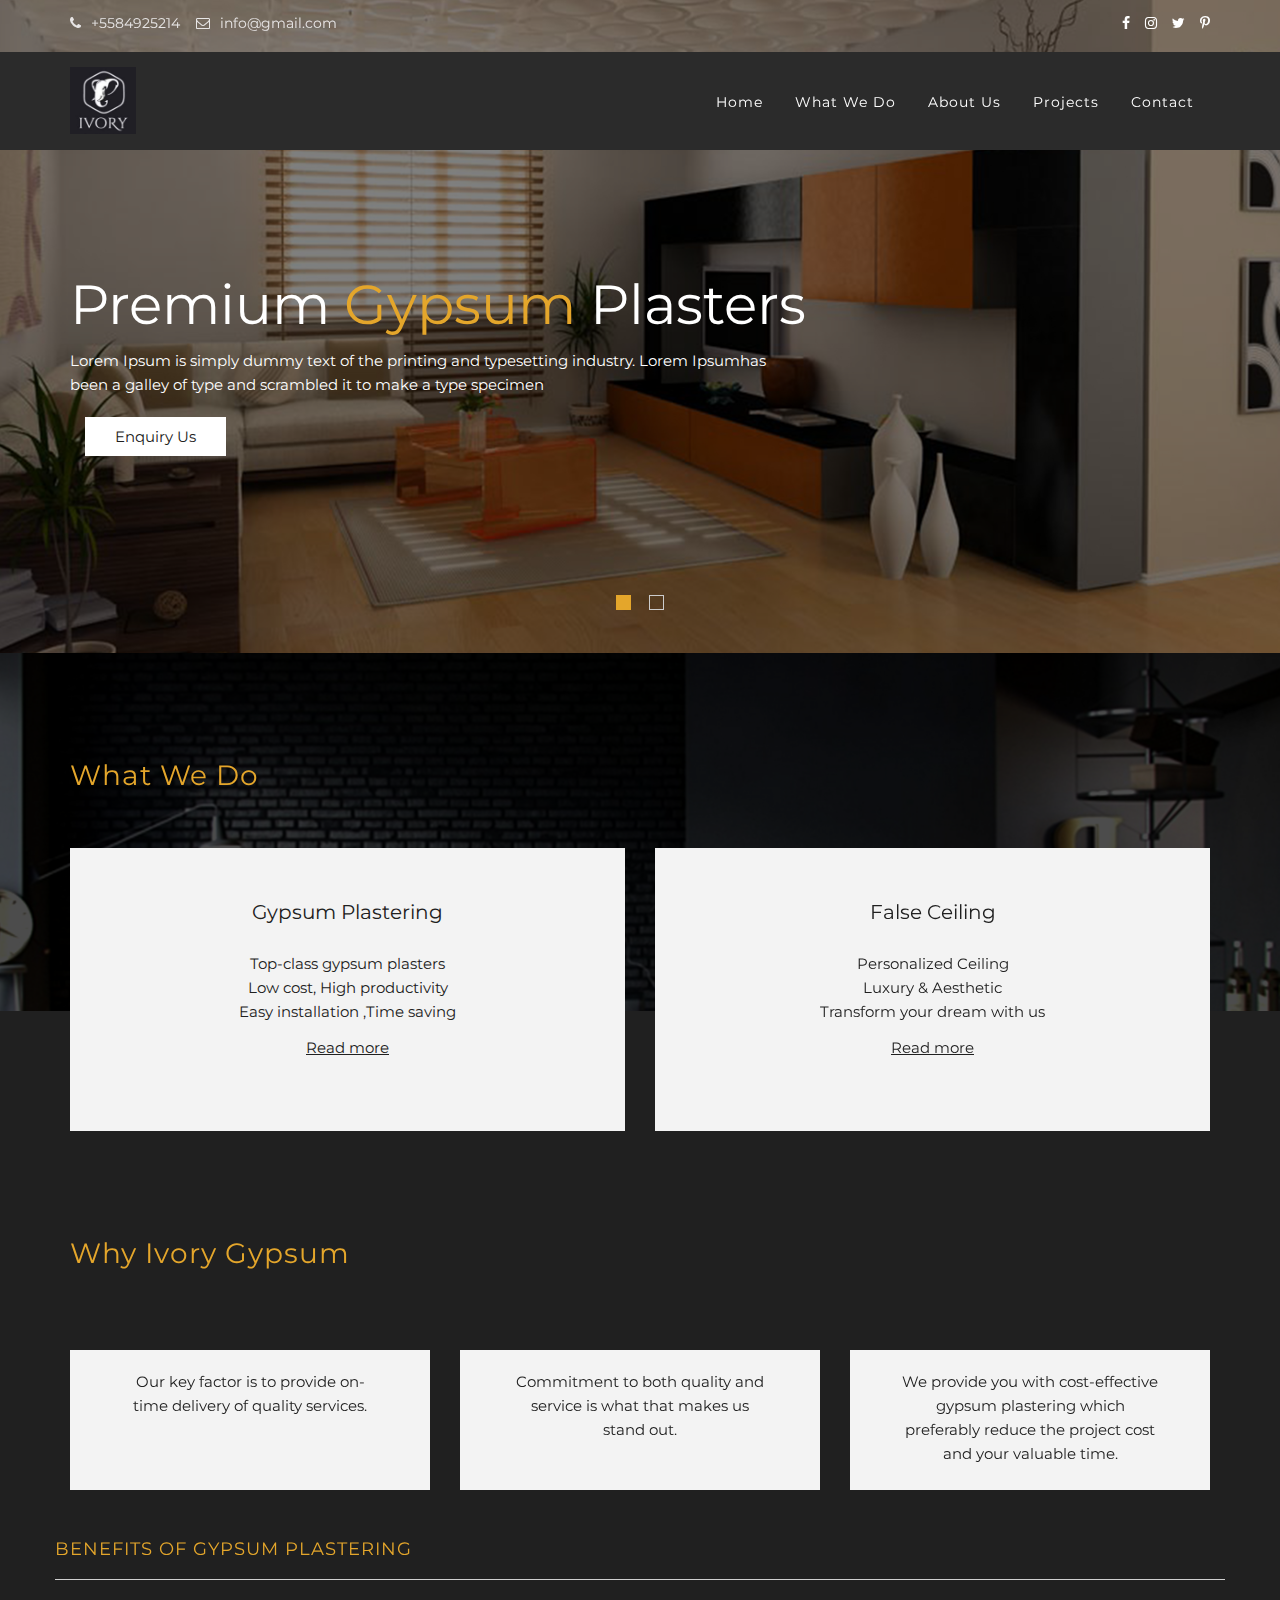
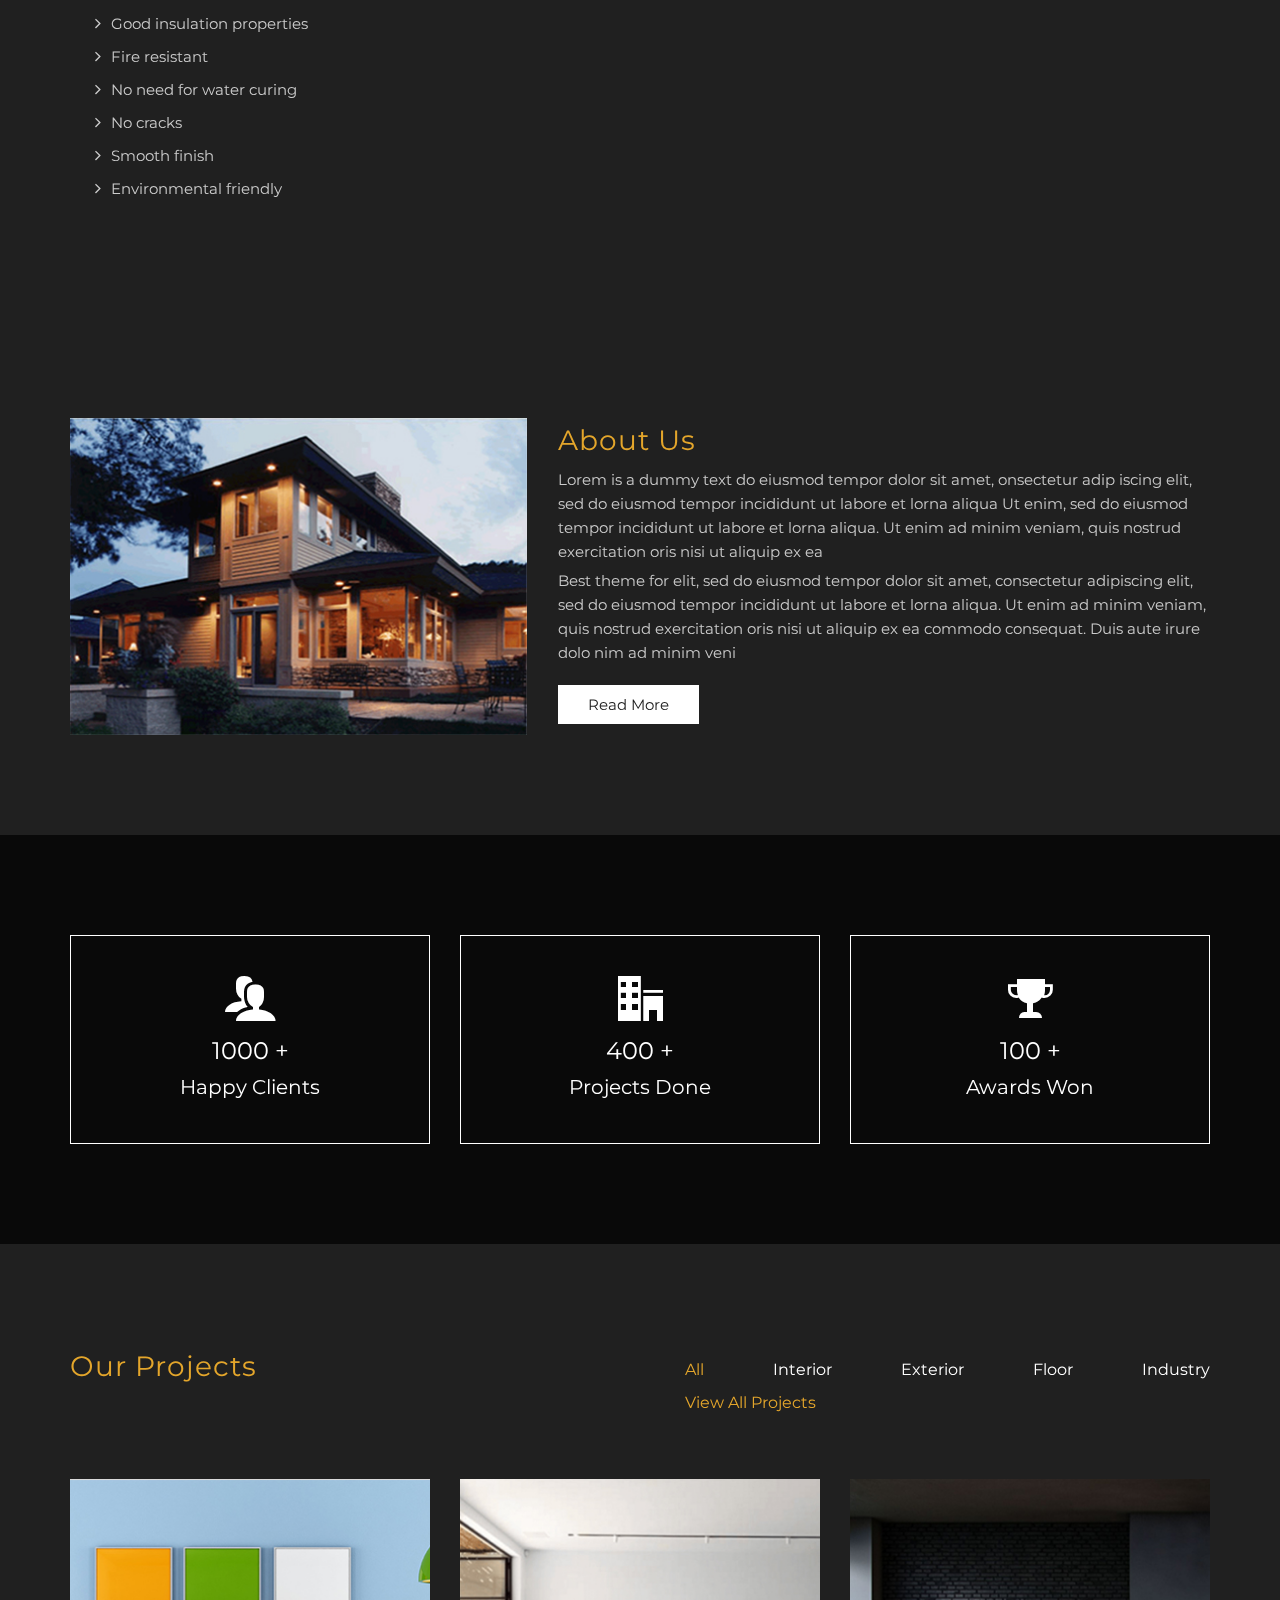
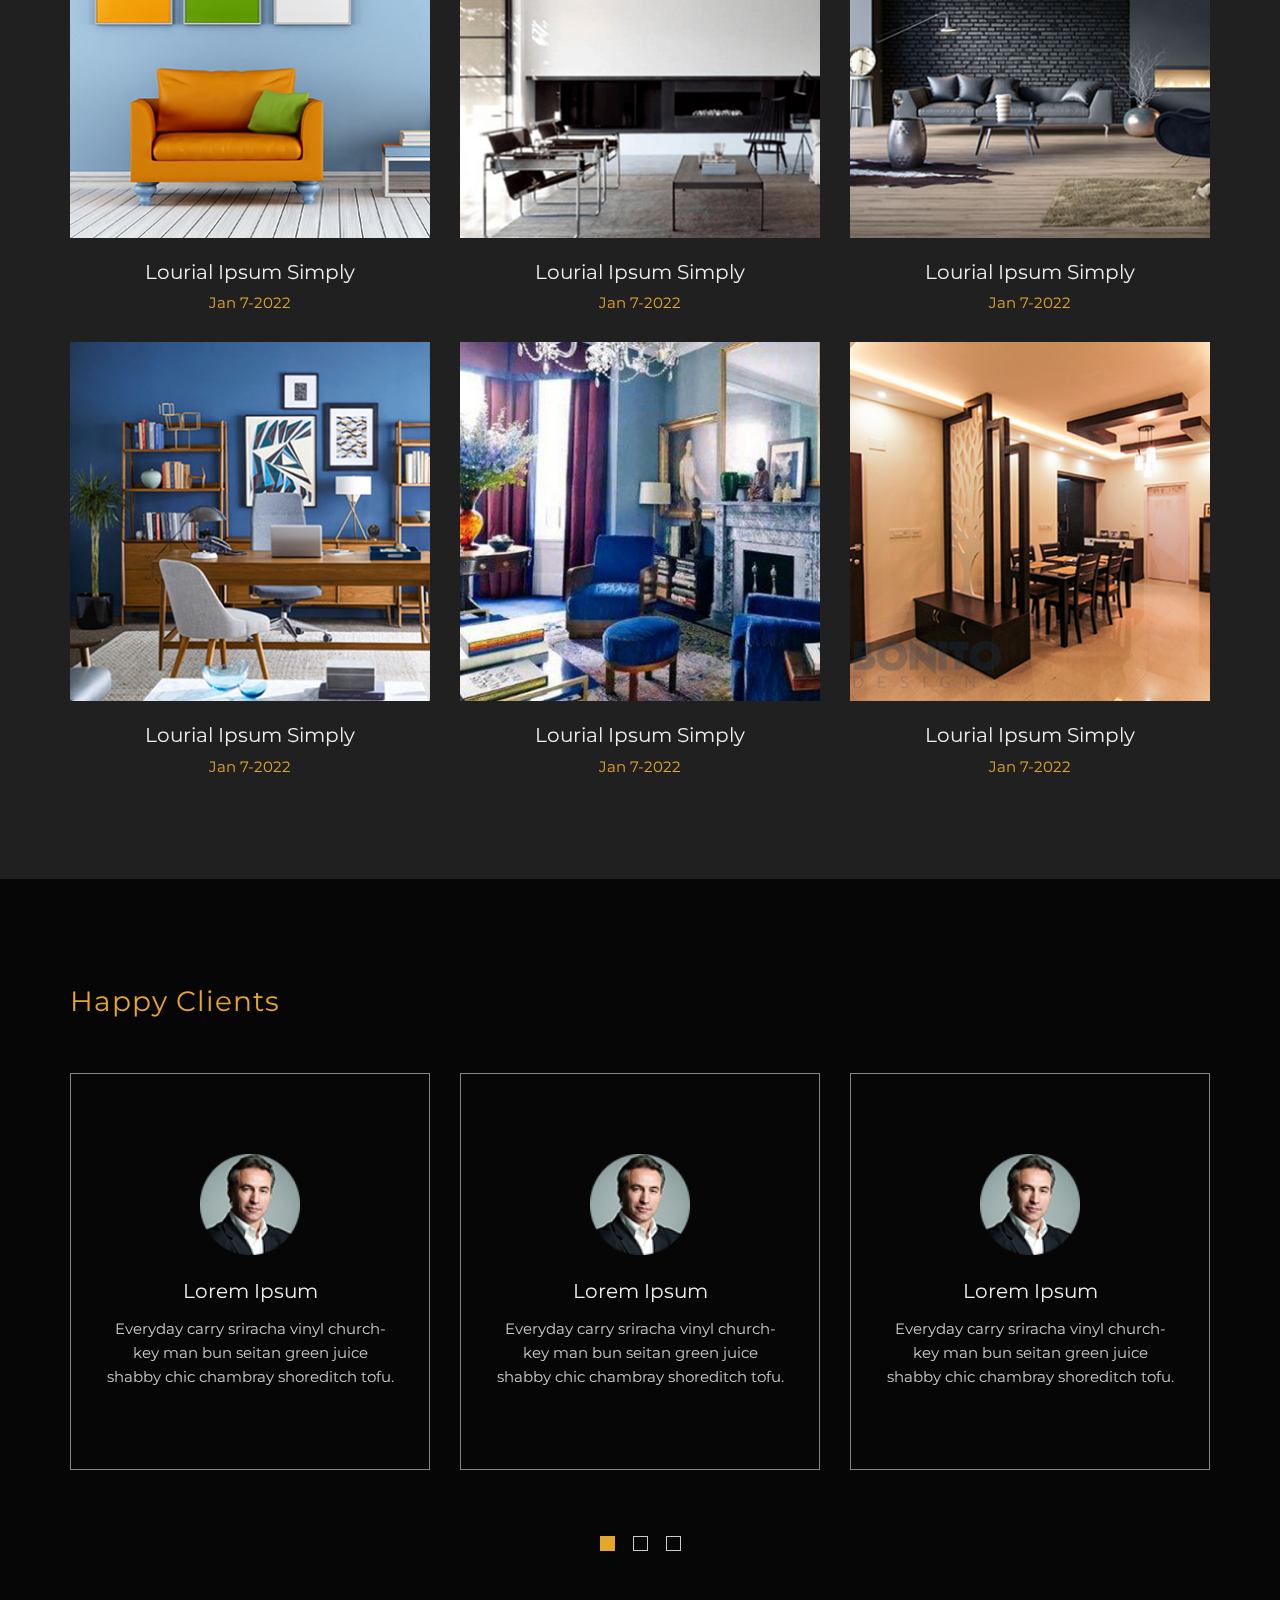
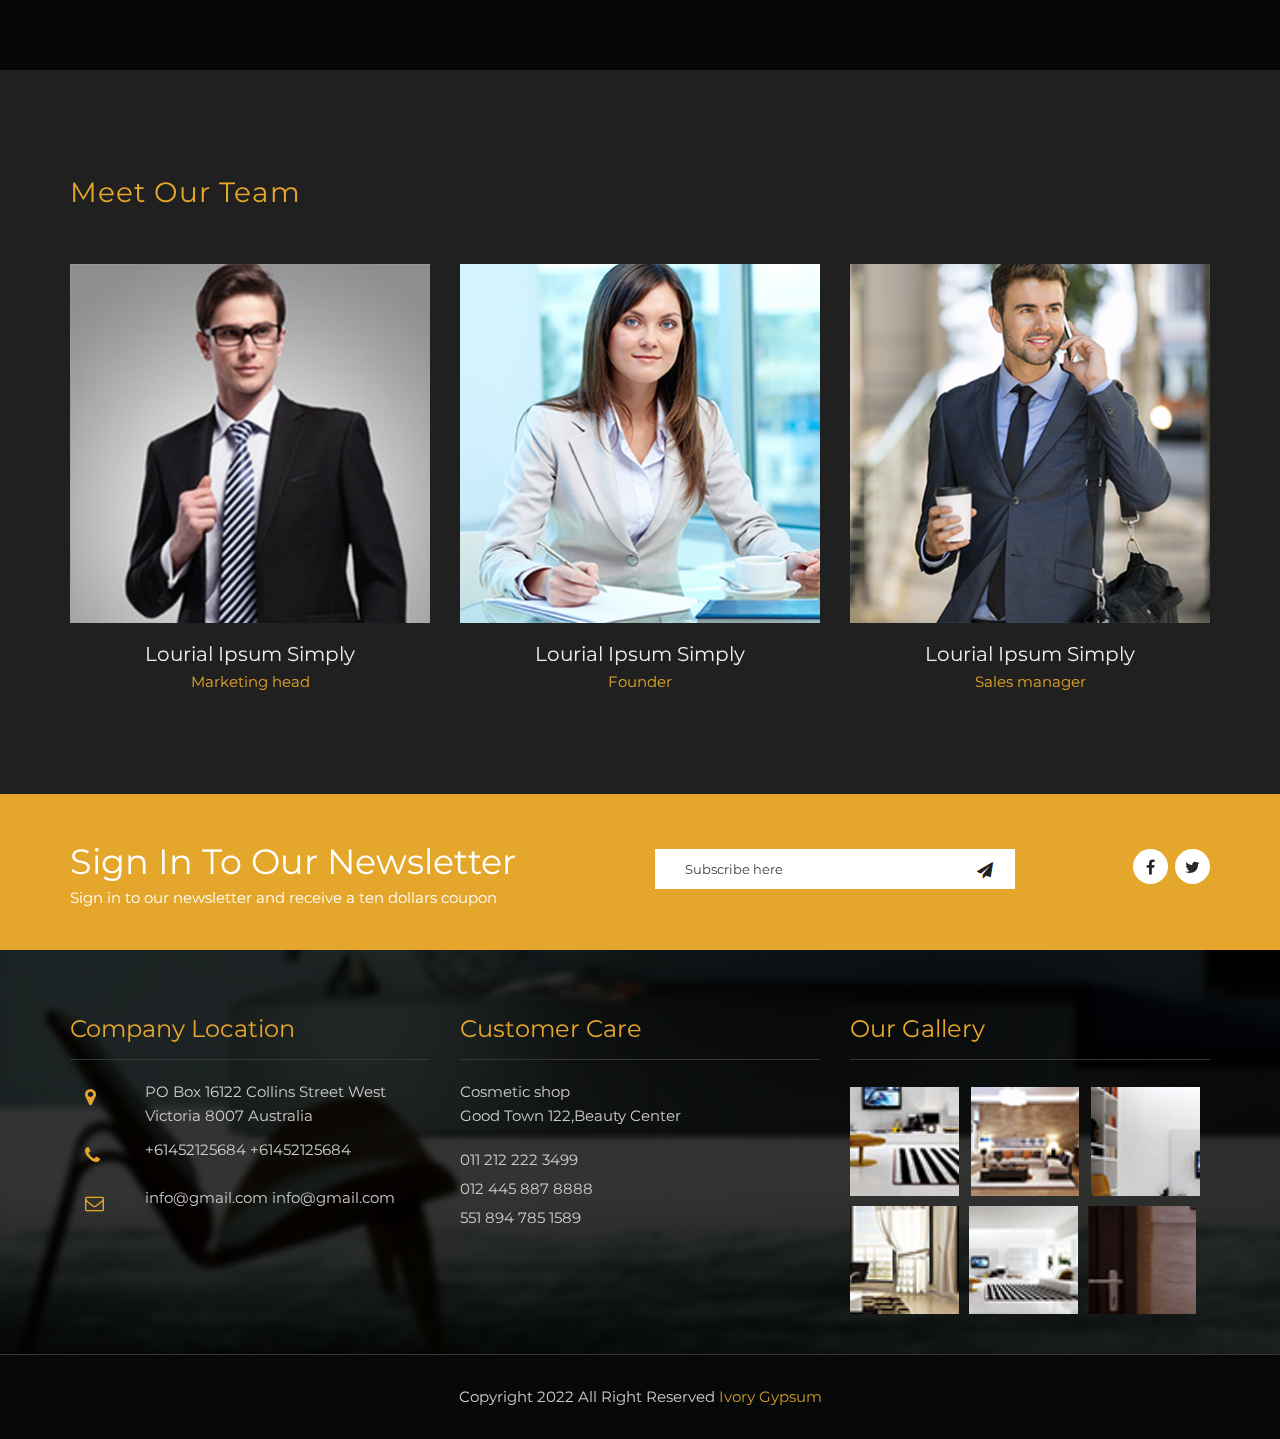
==== index.html @ 6884fa3e "update the website" ====
<!DOCTYPE html>
<html lang="en">
    <!--
        **********************************************************************************************************
        Copyright (c) 2022 Priyanshu Gandhi
        ********************************************************************************************************** 
        -->
    <head>
        <meta charset="utf-8">
        <meta http-equiv="X-UA-Compatible" content="IE=edge">
        <!--[if IE]>
        <meta http-equiv='X-UA-Compatible' content='IE=edge,chrome=1'>
        <![endif]-->
        <meta name="keywords" content="Top quality Gypsum plasters provider Coimbatore" />
        <meta name="description" content="Gypsum plastering company providing best plastering services at affordable cost | Get details of our gypsum plastering services | Application service available | Easy & fast installation | Best gypsum plaster contractor in Tamilnadu | Trusted works." />
        <meta name="viewport" content="width=device-width, initial-scale=0.67, maximum-scale=0.67">
       
        <title>Best Gypsum Plastering Company| Ivory Gypsum| Coimbatore | TamilNadu</title>
        <link rel="stylesheet" href="https://cdnjs.cloudflare.com/ajax/libs/font-awesome/4.7.0/css/font-awesome.css" integrity="sha512-5A8nwdMOWrSz20fDsjczgUidUBR8liPYU+WymTZP1lmY9G6Oc7HlZv156XqnsgNUzTyMefFTcsFH/tnJE/+xBg==" crossorigin="anonymous" referrerpolicy="no-referrer" />
        <link rel="shortcut icon" href="assets/img/favicon.ico" type="image/x-icon">
        <link rel="icon" href="assets/img/favicon.ico" type="image/x-icon">
        <!-- Master Css -->
        <link href="main.css" rel="stylesheet">
      
    </head>
    <body>
        <div class="dark-version">
            
            <div id="loading">
                <div id="loading-center">
                    <div id="loading-center-absolute">
                        <div id="object"></div>
                        <h3 class="pad-top15 heading-color">Loading</h3>
                    </div>
                </div>
            </div>
            <!--//==preloader End==//-->
            <header id="main-header">
                <div class="top-header pad-top10 pad-bottom10">
                    <div class="container">
                        <div class="row">
                            <div class="col-md-6 col-sm-6 col-xs-12 text-left ">
                                <ul class="top-bar-icon">
                                    <li><a href=""><i class="fa fa-phone" aria-hidden="true"></i>+5584925214</a></li>
                                    <li><a href=""><i class="fa fa-envelope-o" aria-hidden="true"></i>info@gmail.com</a></li>
                                </ul>
                            </div>
                            <div class="col-md-6 col-sm-6 col-xs-12 text-right">
                                <ul class="top-right-icon">
                                    <li><a href=""><i class="fa fa-facebook" aria-hidden="true"></i></a></li>
                                    <li><a href=""><i class="fa fa-instagram" aria-hidden="true"></i></a></li>
                                    <li><a href=""><i class="fa fa-twitter" aria-hidden="true"></i></a></li>
                                    <li><a href=""><i class="fa fa-pinterest-p" aria-hidden="true"></i></a></li>
                                </ul>
                            </div>
                        </div>
                    </div>
                </div>
                <!--//==top header end==//-->
                <!--//==mega menu start==//-->
                <div id="main-menu" class="wa-main-menu">
                    <!-- Menu -->
                    <div class="wathemes-menu relative">
                        <!-- navbar -->
                        <div class="navbar navbar-default navbar-bg-dark" role="navigation">
                            <div class="container">
                                <div class="row">
                                    <div class="col-md-12">
                                        <div class="navbar-header pad-top15 pad-bottom15">
                                            <!-- Button For Responsive toggle -->
                                            <button type="button" class="navbar-toggle" data-toggle="collapse" data-target=".navbar-collapse">
                                            <span class="sr-only">Toggle navigation</span> 
                                            <span class="icon-bar"></span> 
                                            <span class="icon-bar"></span> 
                                            <span class="icon-bar"></span>
                                            </button> 
                                            <!-- Logo -->
                                            <a class="navbar-brand" href="index.html">
                                            <img class="site_logo dark-logo" style="height:67px" alt="Site Logo"  src="assets/img/dark-logo.png" />
                                            <img class="site_logo light-logo" alt="" style="height:67px" src="assets/img/light-logo.png" />
                                            </a>
                                        </div>
                                        <!-- Navbar Collapse -->
                                        <div class="navbar-collapse collapse">
                                            <!-- nav -->
                                            <ul class="nav navbar-nav">
                                                <li>
                                                    <a href="index.html">Home</a>
                                                    
                                                </li>
                                                <li><a href="#whatwedo">What we do</a></li>
                                                <li><a href="#about-page">About Us</a></li>
                                                <li>
                                                    <a href="project-grid.html">Projects</a>
                                                </li>
                                                <!-- <li>
                                                    <a href="#">Projects</a>
                                                    <ul class="dropdown-menu">
                                                        <li><a href="project-grid.html">Project grid</a></li>
                                                        <li><a href="project-detail-full-with.html">Project Detail Full With</a></li>
                                                        <li><a href="project-detail-with-sidebar.html">Project Detail With Sidebar</a></li>
                                                    </ul>
                                                </li> -->
                                                
                                                <li>
													<a href="contact-page.html">contact</a>
                                                </li>
                                            </ul>
                                        </div>
                                        <!-- navbar-collapse -->
                                    </div>
                                    <!-- col-md-12 -->
                                </div>
                                <!-- row -->
                            </div>
                            <!-- container -->
                        </div>
                        <!-- navbar -->
                    </div>
                    <!--  Menu -->
                </div>
                <!--//==mega menu end==//-->
            </header>
            <!--//========slider start=========//-->
            <section class="slider-section">
                <div id="main-slider" class="owl-carousel owl-theme">
                    <div class="item">
                        <figure class="dark-theme">
                            <img src="assets/img/slider/2slider.jpg" alt="">
                        </figure >
                        <div class="slider-section-1 text-left">
                            <div class="container">
                                <div class=" col-md-8 slider-box1">
                                    <div class="row">
                                        <div class="main-slider-heading">

                                            <h1 class="heading-wa">Premium <span class="yellow">Gypsum </span>Plasters</h1>
                                        </div>
                                        <div class="slider-section-1-text">
                                            <p class="heading-wa ">Lorem Ipsum is simply dummy text of the printing and typesetting industry. Lorem Ipsumhas<br> 
                                                been a galley of type and scrambled it to make a type specimen 
                                            </p>
                                        </div>
                                      
                                        <a href="" class="itg-button mar-top20 mar-left15">Enquiry us</a>
                                    </div>
                                </div>
                            </div>
                        </div>
                    </div>
                    <div class="item">
                        <figure class="dark-theme">
                            <img src="assets/img/slider/3slider.jpg" alt="">
                        </figure >
                        <div class="slider-section-1 text-left">
                            <div class="container">
                                <div class=" col-md-8 slider-box1">
                                    <div class="row">
                                        <div class="main-slider-heading">
                                            <h1 class="heading-wa">Premium <span class="yellow">Gypsum </span>Plasters</h1>
                                        </div>
                                        <div class="slider-section-1-text">
                                            <p class="heading-wa">Lorem Ipsum is simply dummy text of the printing and typesetting industry. Lorem Ipsumhas<br> 
                                                been a galley of type and scrambled it to make a type specimen 
                                            </p>
                                        </div>
                                        
                                        <a href="" class="itg-button mar-top20 mar-left15">Enquiry us</a>
                                    </div>
                                </div>
                            </div>
                        </div>
                    </div>
                    <!-- <div class="item">
                        <figure class="dark-theme">
                            <img src="assets/img/slider/2slider.jpg" alt="">
                        </figure >
                        <div class="slider-section-1 text-left">
                            <div class="container">
                                <div class=" col-md-8 slider-box1">
                                    <div class="row">
                                        <div class="main-slider-heading">
                                            <h1 class="heading-wa">Creative <span class="yellow">Interior</span> designs</h1>
                                        </div>
                                        <div class="slider-section-1-text">
                                            <p class="heading-wa">Lorem Ipsum is simply dummy text of the printing and typesetting industry. Lorem Ipsumhas<br> 
                                                been a galley of type and scrambled it to make a type specimen 
                                            </p>
                                        </div>
                                        <a href="" class="itg-button mar-top20">Explor now</a>
                                        <a href="" class="itg-button mar-top20 mar-left15">Contact us</a>
                                    </div>
                                </div>
                            </div>
                        </div>
                    </div> -->
                </div>
            </section>
           
            <!--//========About us section End=========//-->
            <!--//========Our service section Start=========//-->
            <section class="service-section" id="whatwedo">
                <div class="special-style special-style-full special-style-dark half-height col-md-12 col-md-offset-0 pull-right">
                    <div class="bg-image" style="background-image:url('assets/img/banner/2.jpg');"></div>
                </div>
                <div class="container">
                    <div class="row pad-top100">
                        <div class=" col-md-12 col-sm-12 col-xs-12 head-box">
                            <h2 class="heading-color mar-bottom50 theme-title">What we do</h2>
                        </div>
                        <div class="">
                            <div class="col-md-6 col-sm-6 col-xs-12 mar-bottom">
                                <div class="service-box1 glyph">
                                    <!-- <a href="" class="service-icons"><span class="icon size icon-road"></span></a> -->
                                    <h3><a href="" class="samll-head mar-top25 pad-bottom20">Gypsum plastering </a></h3>
                                   <p>Top-class gypsum plasters</p><p>Low cost, High productivity </p><p>Easy installation ,Time saving</p>
                                    <a href="" class="link-btn mar-top10 pad-bottom50">Read more</a>
                                </div>
                            </div>
                            <div class="col-md-6 col-sm-6 col-xs-12 mar-bottom">
                                <div class="service-box1 glyph">
                                    <!-- <a href="" class="service-icons"><span class="icon size icon-paint-format"></span></a> -->
                                    <h3><a href="" class="samll-head mar-top25 pad-bottom20">False ceiling</a></h3>
                                    <p>Personalized Ceiling</p>
                                    <p>Luxury & Aesthetic</p>
                                    <p>Transform your dream with us</p>
                                    <a href="" class="link-btn mar-top10 pad-bottom50">Read more</a>
                                </div>
                            </div>
                            
                        </div>
                    </div>
                </div>
            </section>
            <section class="service-section mar-top100 mar-bottom100">
                <div class="container">
                    <div class="row">
                        <div class=" col-md-12 col-sm-12 col-xs-12 head-box">
                            <h2 class="heading-color mar-bottom50 headding-size theme-title">Why Ivory Gypsum</h2>
                        </div>
                        <div class="">
                            <div class="col-md-4 col-sm-4 col-xs-12 mar-bottom">
                                <div class="service-box1 glyph mar-top25 pad-bottom20" style="height: 140px;">
                                   
                                   
                                    <p>Our key factor is to provide on-time delivery of quality services.</p>
                                   
                                </div>
                            </div> <div class="col-md-4 col-sm-4 col-xs-12 mar-bottom">
                                <div class="service-box1 glyph mar-top25 pad-bottom20" style="height: 140px;">
                                   
                                   
                                    <p>Commitment to both quality and service is what that makes us stand out.</p>
                                   
                                </div>
                            </div> <div class="col-md-4 col-sm-4 col-xs-12 mar-bottom">
                                <div class="service-box1 glyph mar-top25 pad-bottom20" style="height: 140px;">
                                   
                                   
                                    <p>We provide you with cost-effective gypsum plastering which preferably reduce the project cost and your valuable time.</p>
                                   
                                </div>
                            </div>
                            
                            
                        </div>
                        <div class="clear"></div>
                        <div>
                            <div class="text-blog-section pad-top30">
                                
                                <h4 class="heading-color text-blog">BENEFITS OF GYPSUM PLASTERING</h4>
                                <ul class="list">
                                                <li><a href="#"><i class="fa fa-angle-right" aria-hidden="true"></i>Good insulation properties</a></li>
                                                <li><a href="#"><i class="fa fa-angle-right" aria-hidden="true"></i>Fire resistant</a></li>
                                                <li><a href="#"><i class="fa fa-angle-right" aria-hidden="true"></i>No need for water curing</a></li>
                                                <li><a href="#"><i class="fa fa-angle-right" aria-hidden="true"></i>No cracks </a></li>
                                                <li><a href="#"><i class="fa fa-angle-right" aria-hidden="true"></i>Smooth finish </a></li>
                                                <li><a href="#"><i class="fa fa-angle-right" aria-hidden="true"></i>Environmental friendly</a></li>
                                            </ul>
                                
                                <div class="clear"></div>
                                
                            </div>
                        </div>
                    </div>
                </div>
            </section>
             <!--//========slider End=========//--> 
            <!--//========About us section start=========//-->  
            <section class="about-us-section pad-top100 pad-bottom100" id="about-page">
                <div class="container">
                    <div class="row">
                        <div class="col-md-5 col-sm-12 col-xs-12">
                            <figure class="abouts-image">
                                <img src="assets/img/about-us/1.jpg" alt="">
                            </figure>
                        </div>
                        <div class="col-md-7 col-sm-12 col-xs-12 about-box">
                            <h2 class="heading-color theme-title">About us</h2>
                            <p class="pregap-tecx">Lorem is a dummy text do eiusmod tempor dolor sit amet, onsectetur adip     iscing elit, sed do eiusmod tempor incididunt ut labore et lorna aliqua Ut enim, sed do eiusmod tempor incididunt ut labore et lorna aliqua. Ut enim ad minim veniam, quis nostrud exercitation oris nisi ut aliquip ex ea
                            </p>
                            
                            <p class="pregap-tecx">Best theme for  elit, sed do eiusmod tempor dolor sit amet,  consectetur adipiscing elit, sed do eiusmod tempor incididunt ut labore et lorna aliqua. Ut enim ad minim veniam, quis nostrud exercitation oris nisi ut aliquip ex ea commodo consequat. Duis aute irure dolo nim ad minim veni
                            </p>
                            <a href="" class="itg-button mar-top20">Read more</a>
                        </div>
                    </div>
                </div>
            </section>
             <section class="facts-section">
                <div class="special-style special-style-full special-style-dark col-md-12 col-md-offset-0 pull-right">
                    <div class="bg-image parallax-style" style="background-image:url('assets/img/banner/3.jpg');"></div>
                </div>
                <div class="container">
                    <div class="row pad-top100 pad-bottom100">
                        <div class="col-md-4 col-sm-4 col-xs-12 fact-block  mar-bottom">
                            <div class="facts pad-top-bottom40">
                                <div class="col-md-12 col-sm-12 col-xs-12 pull-right facts-icon-box">
                                    <span class="icon icon-users"></span>
                                </div>
                                <div class="col-md-12 col-sm-12 col-xs-12 count-number" data-count="1000">
                                    <h2><span class="counter">1000</span> +</h2>
                                    <h3>Happy clients</h3>
                                </div>
                            </div>
                        </div>
                        <div class="col-md-4 col-sm-4 col-xs-12 fact-bolk  mar-bottom">
                            <div class="facts pad-top-bottom40">
                                <div class="col-md-12 col-sm-12 col-xs-12 pull-right facts-icon-box">
                                    <span class="icon icon-office"></span>
                                </div>
                                <div class="col-md-12 col-sm-12 col-xs-12 count-number" data-count="400">
                                    <h2><span class="counter">400</span> +</h2>
                                    <h3 class="bot">Projects done</h3>
                                </div>
                            </div>
                        </div>
                        <div class="col-md-4 col-sm-4 col-xs-12 fact-bolk  mar-bottom">
                            <div class="facts pad-top-bottom40">
                                <div class="col-md-12 col-sm-12 col-xs-12 pull-right facts-icon-box">
                                    <span class="icon icon-trophy"></span>
                                </div>
                                <div class="col-md-12 col-sm-12 col-xs-12 count-number" data-count="100">
                                    <h2><span class="counter">100</span> +</h2>
                                    <h3 class=" bot">Awards won</h3>
                                </div>
                            </div>
                        </div>
                    </div>
                </div>
            </section>
            <!--//========Our service section End=========//-->
            <!--//========projects section Start=========//-->
            <section class="mixitap-section1 pad-top100 pad-bottom100">
                <div class="maxi-tap-head pad-bottom30">
                    <div class="container">
                        <div class="row">
                            <div class="col-md-6 col-sm-4 col-xs-12">
                                <h2 class="heading-color theme-title">Our projects</h2>
                            </div>
                            <div class="col-md-6 col-sm-8 col-xs-12 ">
                                <div class= "row">
                                    <div class= "col-md-12 col-sm-12 col-xs-12">
                                        <div class="mixi-btn">
                                            <a class="filter tag" data-filter="all">All</a>
                                            <a class="filter tag" data-filter=".category-1">Interior</a>
                                            <a class="filter tag" data-filter=".category-2">Exterior</a>
                                            <a class="filter tag" data-filter=".category-3">Floor</a>
                                            <a class="filter tag" data-filter=".category-4">Industry</a>
                                            <a href="project-grid.html" class="view-cor">View All Projects</a>
                                        </div>
                                    </div>
                                </div>
                            </div>
                        </div>
                    </div>
                </div>
                <div class="container">
                    <div class="row">
                        <div id="mixi-box">
                            <div class="col-md-4 col-sm-4 col-xs-12 mix category-4" >
                                <div class="itg-box-style-1">
                                    <figure class="hover-section">
                                        <img src="assets/img/project/1.jpg" alt="">
                                        <figcaption class="icon-box">
                                            <ul class="icon-hover">
                                                <li><a href="project-detail-with-sidebar.html"><i class="fa fa-link" aria-hidden="true"></i></a></li>
                                                <li><a href="assets/img/project/popup1.jpg" class="fancybox" data-fancybox-group="group"><i class="fa fa-eye" aria-hidden="true"></i></a></li>
                                            </ul>
                                        </figcaption>
                                    </figure>
                                    <div class="box-caption">
                                        <h3 class="pad-top15"><a href="project-detail-with-sidebar.html">Lourial ipsum simply</a></h3>
                                        <p>Jan 7-2022</p>
                                    </div>
                                </div>
                            </div>
                            <div class="col-md-4 col-sm-4 col-xs-12 mix category-3">
                                <div class="itg-box-style-1">
                                    <figure class="hover-section">
                                        <img src="assets/img/project/2.jpg" alt="">
                                        <figcaption class="icon-box">
                                            <ul class="icon-hover">
                                                <li><a href="project-detail-with-sidebar.html"><i class="fa fa-link" aria-hidden="true"></i></a></li>
                                                <li><a href="assets/img/project/popup2.jpg" class="fancybox" data-fancybox-group="group"><i class="fa fa-eye" aria-hidden="true"></i></a></li>
                                            </ul>
                                        </figcaption>
                                    </figure>
                                    <div class="box-caption">
                                        <h3 class="pad-top15"><a href="project-detail-with-sidebar.html">Lourial ipsum simply</a></h3>
                                        <p>Jan 7-2022</p>
                                    </div>
                                </div>
                            </div>
                            <div class="col-md-4 col-sm-4 col-xs-12 mix category-1 category-3">
                                <div class="itg-box-style-1">
                                    <figure class="hover-section">
                                        <img src="assets/img/project/3.jpg" alt="">
                                        <figcaption class="icon-box">
                                            <ul class="icon-hover">
                                                <li><a href="project-detail-with-sidebar.html"><i class="fa fa-link" aria-hidden="true"></i></a></li>
                                                <li><a href="assets/img/project/popup3.jpg" class="fancybox" data-fancybox-group="group"><i class="fa fa-eye" aria-hidden="true"></i></a></li>
                                            </ul>
                                        </figcaption>
                                    </figure>
                                    <div class="box-caption">
                                        <h3 class="pad-top15"><a href="project-detail-with-sidebar.html">Lourial ipsum simply</a></h3>
                                        <p>Jan 7-2022</p>
                                    </div>
                                </div>
                            </div>
                            <div class="col-md-4 col-sm-4 col-xs-12 mix category-2 category-4 category-1">
                                <div class="itg-box-style-1">
                                    <figure class="hover-section">
                                        <img src="assets/img/project/4.jpg" alt="">
                                        <figcaption class="icon-box">
                                            <ul class="icon-hover">
                                                <li><a href="project-detail-with-sidebar.html"><i class="fa fa-link" aria-hidden="true"></i></a></li>
                                                <li><a href="assets/img/project/popup4.jpg" class="fancybox" data-fancybox-group="group"><i class="fa fa-eye" aria-hidden="true"></i></a></li>
                                            </ul>
                                        </figcaption>
                                    </figure>
                                    <div class="box-caption">
                                        <h3 class="pad-top15"><a href="project-detail-with-sidebar.html">Lourial ipsum simply</a></h3>
                                        <p>Jan 7-2022</p>
                                    </div>
                                </div>
                            </div>
                            <div class="col-md-4 col-sm-4 col-xs-12 mix category-2 category-3">
                                <div class="itg-box-style-1">
                                    <figure class="hover-section">
                                        <img src="assets/img/project/5.jpg" alt="">
                                        <figcaption class="icon-box">
                                            <ul class="icon-hover">
                                                <li><a href="project-detail-with-sidebar.html"><i class="fa fa-link" aria-hidden="true"></i></a></li>
                                                <li><a href="assets/img/project/popup5.jpg" class="fancybox" data-fancybox-group="group"><i class="fa fa-eye" aria-hidden="true"></i></a></li>
                                            </ul>
                                        </figcaption>
                                    </figure>
                                    <div class="box-caption">
                                        <h3 class="pad-top15"><a href="project-detail-with-sidebar.html">Lourial ipsum simply</a></h3>
                                        <p>Jan 7-2022</p>
                                    </div>
                                </div>
                            </div>
                            <div class="col-md-4 col-sm-4 col-xs-12 mix category-2 category-4 category-1">
                                <div class="itg-box-style-1">
                                    <figure class="hover-section">
                                        <img src="assets/img/project/6.jpg" alt="">
                                        <figcaption class="icon-box">
                                            <ul class="icon-hover">
                                                <li><a href="project-detail-with-sidebar.html"><i class="fa fa-link" aria-hidden="true"></i></a></li>
                                                <li><a href="assets/img/project/popup5.jpg" class="fancybox" data-fancybox-group="group"><i class="fa fa-eye" aria-hidden="true"></i></a></li>
                                            </ul>
                                        </figcaption>
                                    </figure>
                                    <div class="box-caption">
                                        <h3 class="pad-top15"><a href="project-detail-with-sidebar.html">Lourial ipsum simply</a></h3>
                                        <p>Jan 7-2022</p>
                                    </div>
                                </div>
                            </div>
                        </div>
                    </div>
                </div>
            </section>
           
            
            <!--//========price section End=========//-->
            <!--//========testimony section Start=========//-->
            <section class="testimony-section pad-top100 pad-bottom100">
                <div class="container">
                    <div class="row">
                        <div class=" col-md-12 col-sm-12 col-xs-12 head-box  pad-bottom50">
                            <h2 class="heading-color theme-title">Happy Clients</h2>
                        </div>
                        <div id="testimony-slider" class="owl-carousel owl-theme owl-carousel-style1">
                            <div class="col-md-12">
                                <div class="testi-boxs pad-top80">
                                    <div class="item">
                                        <figure class="test-img">
                                            <img src="assets/img/testimonial/1.png" alt="">
                                        </figure>
                                        <div class="test-text-box mar-bottom80">
                                            <h3><a href="">Lorem Ipsum</a></h3>
                                            <p class="">Everyday carry sriracha vinyl church-key man bun seitan green juice shabby chic chambray shoreditch tofu.</p>
                                        </div>
                                    </div>
                                </div>
                            </div>
                            <div class="col-md-12">
                                <div class="testi-boxs pad-top80">
                                    <div class="item">
                                        <figure class="test-img">
                                            <img src="assets/img/testimonial/1.png" alt="">
                                        </figure>
                                        <div class="test-text-box mar-bottom80">
                                            <h3><a href="">Lorem Ipsum</a></h3>
                                            <p class="">Everyday carry sriracha vinyl church-key man bun seitan green juice shabby chic chambray shoreditch tofu.</p>
                                        </div>
                                    </div>
                                </div>
                            </div>
                            <div class="col-md-12">
                                <div class="testi-boxs pad-top80">
                                    <div class="item">
                                        <figure class="test-img">
                                            <img src="assets/img/testimonial/1.png" alt="">
                                        </figure>
                                        <div class="test-text-box mar-bottom80">
                                            <h3><a href="">Lorem Ipsum</a></h3>
                                            <p class="">Everyday carry sriracha vinyl church-key man bun seitan green juice shabby chic chambray shoreditch tofu.</p>
                                        </div>
                                    </div>
                                </div>
                            </div>
                            <div class="col-md-12">
                                <div class="testi-boxs pad-top80">
                                    <div class="item">
                                        <figure class="test-img">
                                            <img src="assets/img/testimonial/1.png" alt="">
                                        </figure>
                                        <div class="test-text-box mar-bottom80">
                                            <h3><a href="">Lorem Ipsum</a></h3>
                                            <p class="">Everyday carry sriracha vinyl church-key man bun seitan green juice shabby chic chambray shoreditch tofu.</p>
                                        </div>
                                    </div>
                                </div>
                            </div>
                            <div class="col-md-12">
                                <div class="testi-boxs pad-top80">
                                    <div class="item">
                                        <figure class="test-img">
                                            <img src="assets/img/testimonial/1.png" alt="">
                                        </figure>
                                        <div class="test-text-box mar-bottom80">
                                            <h3><a href="">Lorem Ipsum</a></h3>
                                            <p class="">Everyday carry sriracha vinyl church-key man bun seitan green juice shabby chic chambray shoreditch tofu.</p>
                                        </div>
                                    </div>
                                </div>
                            </div>
                            <div class="col-md-12">
                                <div class="testi-boxs pad-top80">
                                    <div class="item">
                                        <figure class="test-img">
                                            <img src="assets/img/testimonial/1.png" alt="">
                                        </figure>
                                        <div class="test-text-box mar-bottom80">
                                            <h3><a href="">Lorem Ipsum</a></h3>
                                            <p class="">Everyday carry sriracha vinyl church-key man bun seitan green juice shabby chic chambray shoreditch tofu.</p>
                                        </div>
                                    </div>
                                </div>
                            </div>
                            <div class="col-md-12">
                                <div class="testi-boxs pad-top80">
                                    <div class="item">
                                        <figure class="test-img">
                                            <img src="assets/img/testimonial/1.png" alt="">
                                        </figure>
                                        <div class="test-text-box mar-bottom80">
                                            <h3><a href="">Lorem Ipsum</a></h3>
                                            <p class="">Everyday carry sriracha vinyl church-key man bun seitan green juice shabby chic chambray shoreditch tofu.</p>
                                        </div>
                                    </div>
                                </div>
                            </div>
                            <div class="col-md-12">
                                <div class="testi-boxs pad-top80">
                                    <div class="item">
                                        <figure class="test-img">
                                            <img src="assets/img/testimonial/1.png" alt="">
                                        </figure>
                                        <div class="test-text-box mar-bottom80">
                                            <h3><a href="">Lorem Ipsum</a></h3>
                                            <p class="">Everyday carry sriracha vinyl church-key man bun seitan green juice shabby chic chambray shoreditch tofu.</p>
                                        </div>
                                    </div>
                                </div>
                            </div>
                        </div>
                    </div>
                </div>
            </section>
            <!--//========testimony section End=========//-->
            <!--//========team section Start=========//-->
            <section class="blog-team pad-top100 pad-bottom100">
                <div class="container">
                    <div class="row">
                        <div class=" col-md-12 col-sm-12 col-xs-12 head-box  pad-bottom50">
                            <h2 class="heading-color theme-title">Meet our team</h2>
                        </div>
                        <div class="team-section-box ">
                            <div class="col-md-4 col-sm-4 col-xs-12 mar-bottom">
                                <div class="itg-box-style-1">
                                    <figure class="hover-section">
                                        <img src="assets/img/team/1.jpg" alt="">
                                        <figcaption class="icon-box">
                                            <ul class="icon-hover">
                                                <li><a href=""><i class="fa fa-link" aria-hidden="true"></i></a></li>
                                                <li><a href="https://www.facebook.com/"><i class="fa fa-facebook" aria-hidden="true"></i></a></li>
                                                <li><a href="https://twitter.com/"><i class="fa fa-twitter" aria-hidden="true"></i></a></li>
                                                <li><a href="https://sites.google.com/a/linkin.com/sites/system/app/pages/meta/domainWelcome"><i class="fa fa-linkedin" aria-hidden="true"></i></a></li>
                                            </ul>
                                        </figcaption>
                                    </figure>
                                    <div class="box-caption">
                                        <h3 class="pad-top15"><a href="">Lourial ipsum simply</a></h3>
                                        <p>Marketing head</p>
                                    </div>
                                </div>
                            </div>
                            <div class="col-md-4 col-sm-4 col-xs-12 mar-bottom">
                                <div class="itg-box-style-1">
                                    <figure class="hover-section">
                                        <img src="assets/img/team/2.jpg" alt="">
                                        <figcaption class="icon-box">
                                            <ul class="icon-hover">
                                                <li><a href=""><i class="fa fa-link" aria-hidden="true"></i></a></li>
                                                <li><a href="https://www.facebook.com/"><i class="fa fa-facebook" aria-hidden="true"></i></a></li>
                                                <li><a href="https://twitter.com/"><i class="fa fa-twitter" aria-hidden="true"></i></a></li>
                                                <li><a href="https://sites.google.com/a/linkin.com/sites/system/app/pages/meta/domainWelcome"><i class="fa fa-linkedin" aria-hidden="true"></i></a></li>
                                            </ul>
                                        </figcaption>
                                    </figure>
                                    <div class="box-caption">
                                        <h3 class="pad-top15"><a href="">Lourial ipsum simply</a></h3>
                                        <p>Founder</p>
                                    </div>
                                </div>
                            </div>
                            <div class="col-md-4 col-sm-4 col-xs-12">
                                <div class="itg-box-style-1">
                                    <figure class="hover-section">
                                        <img src="assets/img/team/3.jpg" alt="">
                                        <figcaption class="icon-box">
                                            <ul class="icon-hover">
                                                <li><a href=""><i class="fa fa-link" aria-hidden="true"></i></a></li>
                                                <li><a href="https://www.facebook.com/"><i class="fa fa-facebook" aria-hidden="true"></i></a></li>
                                                <li><a href="https://twitter.com/"><i class="fa fa-twitter" aria-hidden="true"></i></a></li>
                                                <li><a href="https://sites.google.com/a/linkin.com/sites/system/app/pages/meta/domainWelcome"><i class="fa fa-linkedin" aria-hidden="true"></i></a></li>
                                            </ul>
                                        </figcaption>
                                    </figure>
                                    <div class="box-caption">
                                        <h3 class="pad-top15"><a href="">Lourial ipsum simply</a></h3>
                                        <p>Sales manager</p>
                                    </div>
                                </div>
                            </div>
                        </div>
                    </div>
                </div>
            </section>
            
            <section class="new-letter-section pad-top40 pad-bottom40">
                <div class="container">
                    <div class="row">
                        <div class="col-md-6 col-sm-6 col-xs-12 sing-box">
                            <h3>Sign in to our newsletter </h3>
                            <p>Sign in to our newsletter and receive a ten  dollars coupon</p>
                        </div>
                        <div class="col-md-4 col-sm-4 col-xs-12 input-box">
                            <div class="input-box">
                                <input type="text" placeholder="Subscribe here">
                                <button class="button1" type="submit" value=""><i class="fa fa-paper-plane" aria-hidden="true"></i></button>
                            </div>
                        </div>
                        <div class="col-md-2 col-sm-2 col-xs-12">
                            <div class="new-icon mar-top15">
                                <ul class="new-box-icon">
                                    <li><span><a href=""><i class="fa fa-facebook" aria-hidden="true"></i></a></span></li>
                                    <li><span><a href=""><i class="fa fa-twitter" aria-hidden="true"></i></a></span></li>
                                   
                                </ul>
                            </div>
                        </div>
                    </div>
                </div>
            </section>
          
            <footer class="footer-section">
                <div class="container">
                    <div class="row mar-top60 mar-bottom30">
                        <div class="col-md-4 col-sm-6 col-xs-12 owl-ba mar-bottom30">
                            <div class=" footer-box ba">
                                <h3 class="footer-color">Company location</h3>
                                <div class="address-box pad-top20">
                                    <div class="col-md-2 col-xs-2">
                                        <i class="footer-icon fa fa-map-marker" aria-hidden="true"></i>
                                    </div>
                                    <div class="col-md-10 col-xs-10">
                                        <p class="footer-box1-text">PO Box 16122 Collins Street West Victoria 8007 Australia </p>
                                    </div>
                                </div>
                                <div class="contact-box mar-top10">
                                    <div class="col-md-2 col-xs-2">
                                        <i class="footer-icon fa fa-phone" aria-hidden="true"></i>
                                    </div>
                                    <div class="col-md-10 col-xs-10">
                                        <p class="footer-icon footer-box1-text">+61452125684 +61452125684</p>
                                    </div>
                                </div>
                                <div class="contact-box1 mar-top10">
                                    <div class="col-md-2 col-xs-2">
                                        <i class="footer-icon fa fa-envelope-o" aria-hidden="true"></i>
                                    </div>
                                    <div class="col-md-10 col-xs-10 bottom-size">
                                        <p class=" footer-box1-text">info@gmail.com info@gmail.com</p>
                                    </div>
                                </div>
                            </div>
                        </div>
                        <div class="col-md-4 col-sm-6 col-xs-12 owl-ba mar-bottom30">
                            <div class="footer-box">
                                <h3 class="footer-color">Customer Care</h3>
                                <div class="footer-2-box">
                                    <p class="footer-2-text1  pad-top20 pad-bottom15 ">Cosmetic shop<br>Good Town 122,Beauty Center</p>
                                    <p class="footer-2-text1">011 212 222 3499</p>
                                    <p class="footer-2-text1">012 445 887 8888</p>
                                    <p class="footer-2-text1">551 894 785 1589</p>
                                </div>
                            </div>
                        </div>
                       
                        <div class="col-md-4 col-sm-6 col-xs-12 owl-ba">
                            <div class="footer-box">
                                <h3 class="footer-color">our Gallery</h3>
                                <div class="new-letter-box">
                                    <div class="footer4-box1"><a href="#"><img src="assets/img/footer/1.png" alt=""></a></div>
                                    <div class="footer4-box1"><a href="#"><img src="assets/img/footer/2.png" alt=""></a></div>
                                    <div class="footer4-box1"><a href="#"><img src="assets/img/footer/3.png" alt=""></a></div>
                                    <div class="footer4-box1"><a href="#"><img src="assets/img/footer/4.png" alt=""></a></div>
                                    <div class="footer4-box1"><a href="#"><img src="assets/img/footer/5.png" alt=""></a></div>
                                    <div class="footer4-box1"><a href="#"><img src="assets/img/footer/6.png" alt=""></a></div>
                                </div>
                            </div>
                        </div>
                    </div>
                </div>
                <div class="footer-bottom-bar">
                    <div class="container">
                        <p class="pad-top30 pad-bottom30">Copyright 2022  All Right Reserved<span class="bottom-link"> Ivory Gypsum</span></p>
                    </div>
                </div>
            </footer>
            <!--//========footer section End=========//-->		
        </div>
        <!-- jQuery (necessary for Bootstrap's JavaScript plugins) -->
        <script src="assets/js/jquery.min.js"></script>
        <script src="assets/js/bootstrap.min.js"></script>
        <!-- Include all compiled plugins (below), or include individual files as needed -->
        <script src="assets/plugin/menu-menu/js/hover-dropdown-menu.js"></script>
        <script src="assets/plugin/menu-menu/js/jquery.hover-dropdown-menu-addon.js"></script>
        <script src="assets/plugin/owl-carousel-slider/js/owl.carousel.min.js"></script>
        <script src="assets/plugin/fancyBox/js/jquery.fancybox.pack.js"></script>
        <script src="assets/plugin/fancyBox/js/jquery.fancybox-media.js"></script>
        <script type="text/javascript" src="assets/plugin/counter/js/jquery.countTo.js"></script> 
        <script type="text/javascript" src="assets/plugin/counter/js/jquery.appear.js"></script> 
        <script src="assets/plugin/mixitup/js/jquery.mixitup.js"></script>
        <script src="assets/js/main.js"></script>
    </body>
</html>
---- main.css ----
/*------------------------------------------------------------------
[Master Stylesheet]

Project:	Interrio - Corporate Architecture and Interior Design, Responsive Html5 Template
Version:	1.0.0
Assigned to:	Themeforest
Primary use:	Interior, Exterior, Architecture, Office/Building Designer, Multipurpose  
-------------------------------------------------------------------*/

/*------------------------------------------------------------------
[Table of contents]

1. Body / body
2. Default / img
3. Padding / .pad-top0
4. Margin / .mar-top0
5. Header / #main-header
6. Slider / .slider-section
7. About Us / .about-us-section
8. Our Service / .service-section
9. Mixitup / .mixi-btn
10. Banner / .baneer-desing
11. Price Table / .pricing-boxes
12. testimonial / .testimony-section
13. Team / .blog-team
14. Blog Post / .blog-post
15. partner / .pattern-blok
16. Hover / .hover-section
17. Newletter / .new-box-icon
18. Footer / .footer-bottom-img
19. Breadcrumb / .breadcrumb-section-box
20. Background Image / .special-style
21. Pagination / .pagination-box
22. Project Page / .project-page
23. Contact Page / .fome-box
24. Facts / .facts-section
25. 404 Page / .boxs-404-text
26. Sidebar / .list
27. Blog Griad Page / .blok-griad-section
28. Blog List Page / .blok-list-section
29. Blog Detieals Page / .blok-img-section
30. Project Detieals Page / .blockquote-box
31. Faqs Page / .faqs
32. Accordion / .accordion
33. Preloader / #loading

-------------------------------------------------------------------*/
/*-----------------------------------------------------------------
[All Css Import]
-------------------------------------------------------------------*/

/*---bootstap.CSS inluad---*/
@import url("assets/css/bootstrap.min.css");
/*---font-awesome css inluad---*/
/*@import url("assets/plugin/font-awesome/css/font-awesome.min.css");*/
/*----- IconMoon Css ------- */
@import url("assets/plugin/iconmoon/iconmoon.css");
/*---megamenu css inluad---*/
@import url("assets/plugin/menu-menu/css/hover-dropdown-menu.css");
/*---slider css inluad---*/
@import url("assets/plugin/owl-carousel-slider/css/owl.carousel.css");
@import url("assets/plugin/owl-carousel-slider/css/owl.theme.default.css");
/*---mixitup css inluad---*/
@import url("assets/plugin/mixitup/css/mixitup.css");
/*---fancyBox.css inluad---*/
@import url("assets/plugin/fancyBox/css/jquery.fancybox.css");
/*---style.css inluad---*/
@import url("assets/css/style.css");
/*---sresponsive.css inluad---*/
@import url("assets/css/responsive.css");
/*---color.css inluad---*/
@import url("assets/css/color.css");
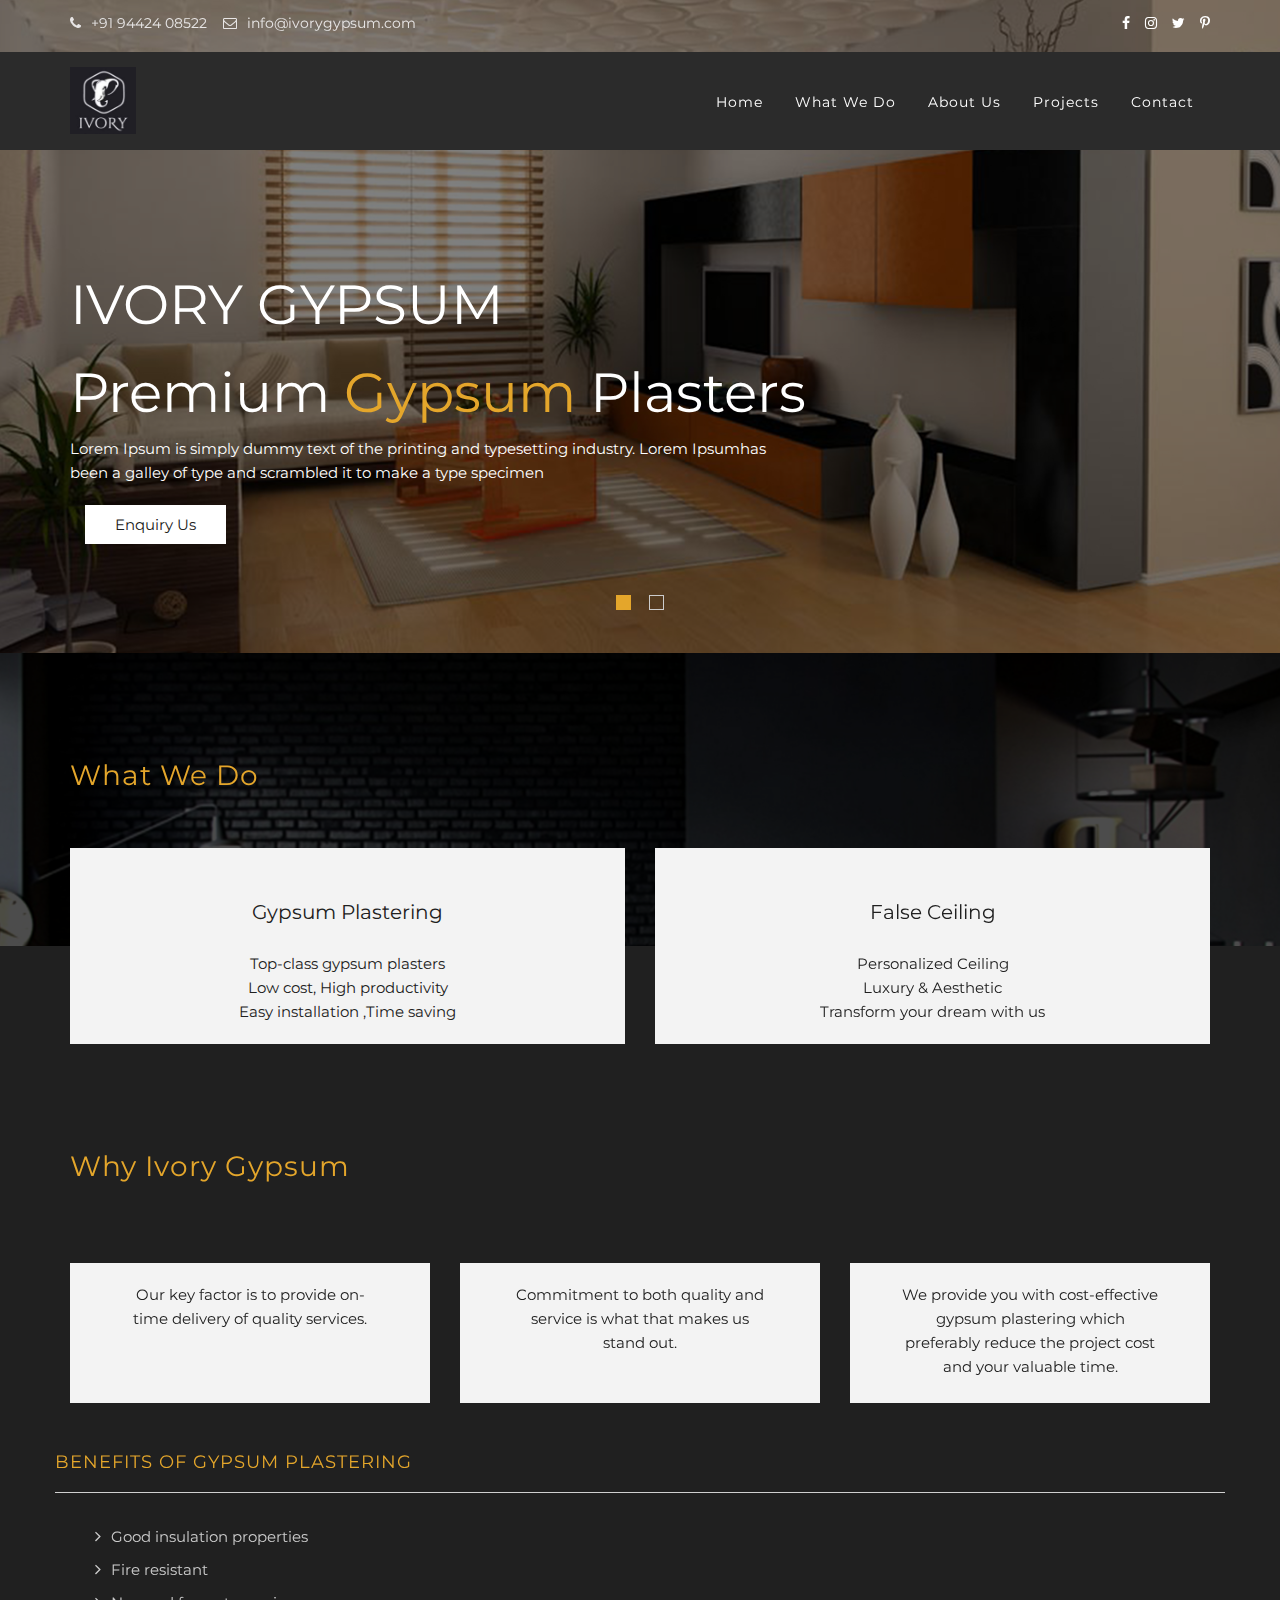
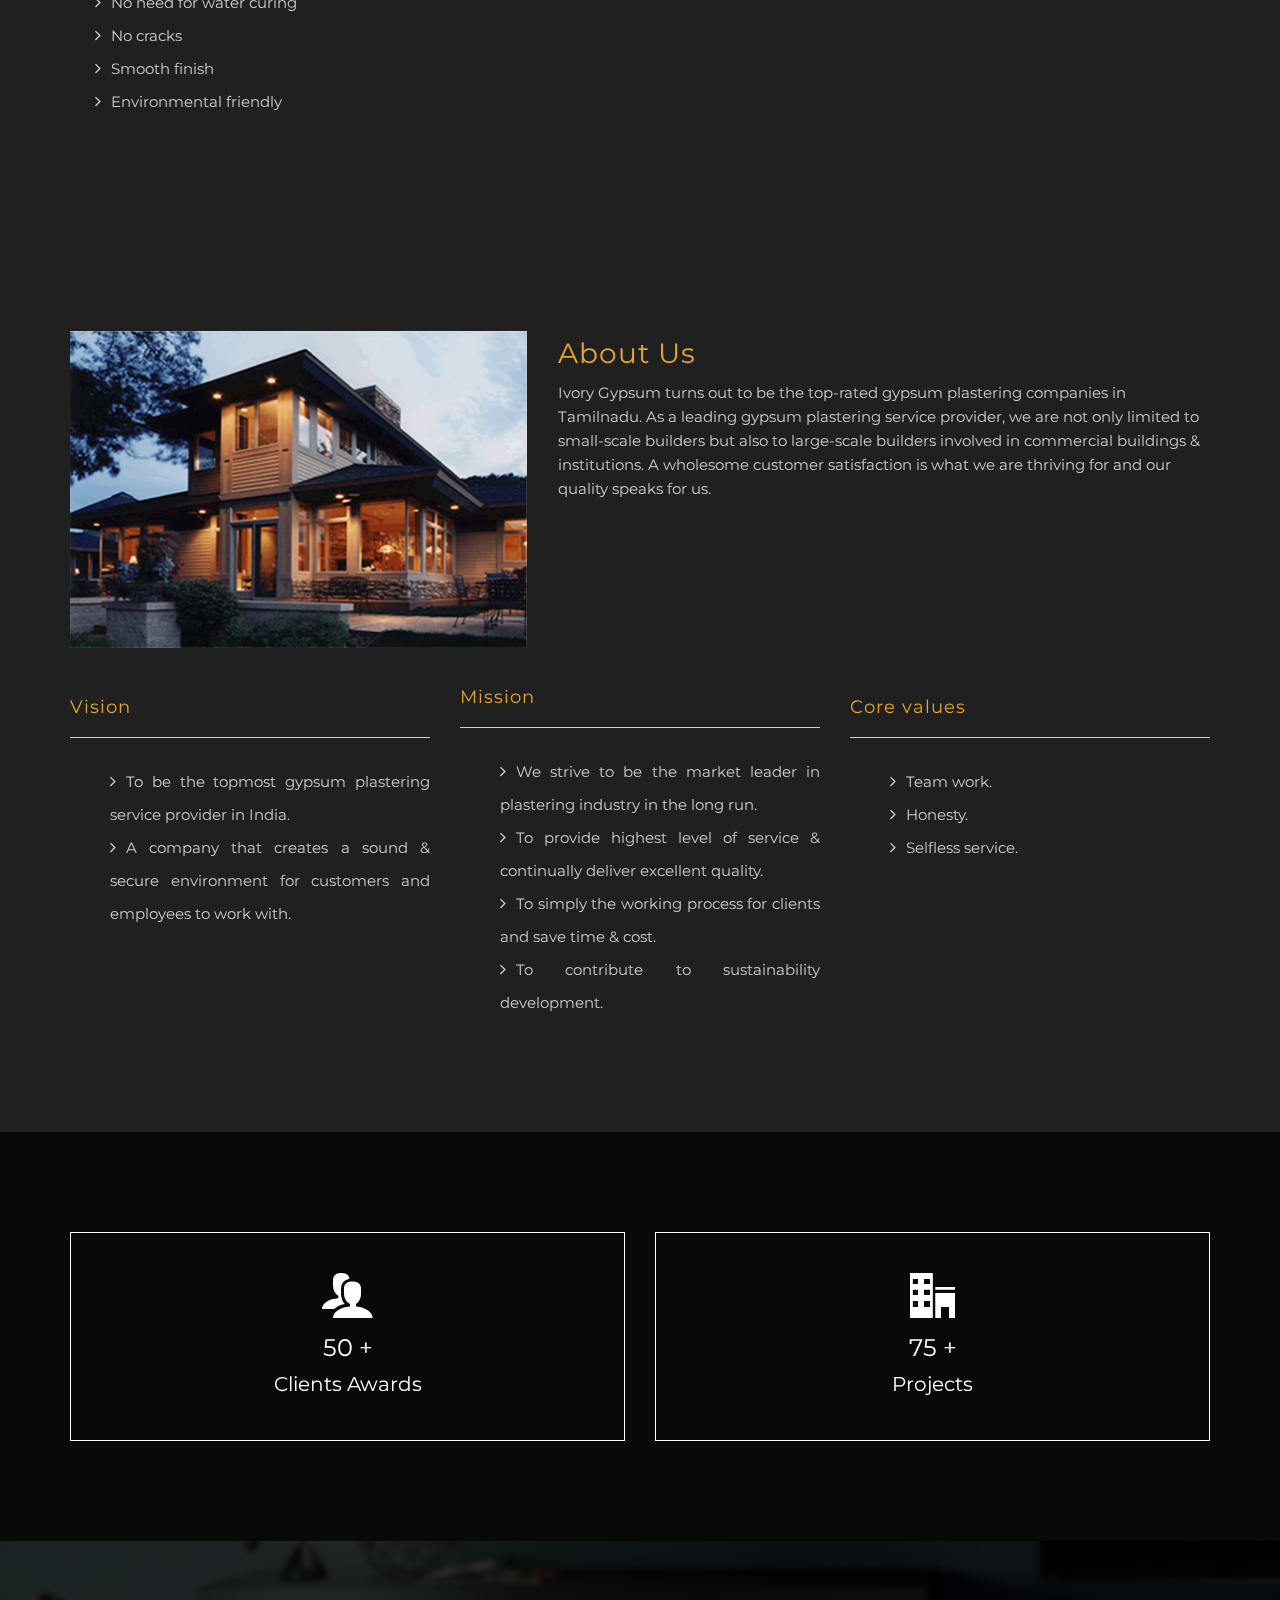
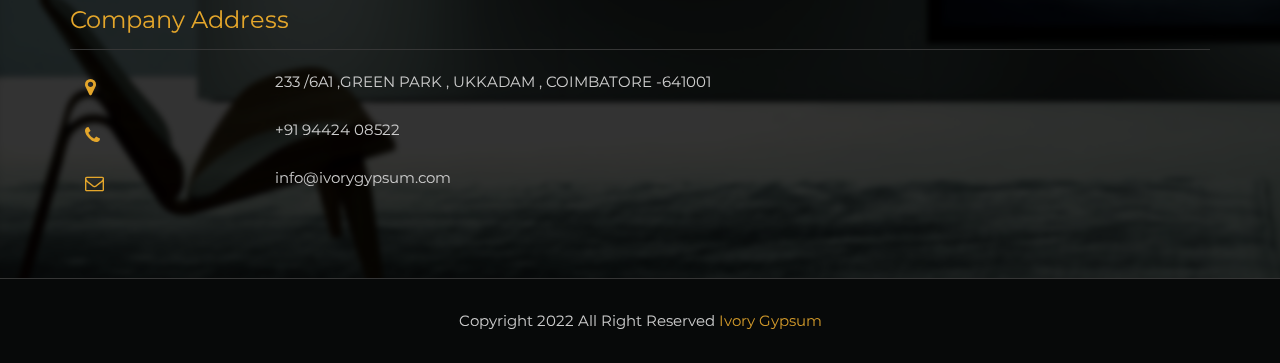
==== commit bb8a14dc: "update the page" ====
--- a/index.html
+++ b/index.html
@@ -1,11 +1,7 @@
 
 <!DOCTYPE html>
 <html lang="en">
-    <!--
-        **********************************************************************************************************
-        Copyright (c) 2022 Priyanshu Gandhi
-        ********************************************************************************************************** 
-        -->
+    
     <head>
         <meta charset="utf-8">
         <meta http-equiv="X-UA-Compatible" content="IE=edge">
@@ -42,8 +38,8 @@
                         <div class="row">
                             <div class="col-md-6 col-sm-6 col-xs-12 text-left ">
                                 <ul class="top-bar-icon">
-                                    <li><a href=""><i class="fa fa-phone" aria-hidden="true"></i>+5584925214</a></li>
-                                    <li><a href=""><i class="fa fa-envelope-o" aria-hidden="true"></i>info@gmail.com</a></li>
+                                    <li><a href=""><i class="fa fa-phone" aria-hidden="true"></i>+91 94424 08522</a></li>
+                                    <li><a href=""><i class="fa fa-envelope-o" aria-hidden="true"></i>info@ivorygypsum.com</a></li>
                                 </ul>
                             </div>
                             <div class="col-md-6 col-sm-6 col-xs-12 text-right">
@@ -135,6 +131,7 @@
                                     <div class="row">
                                         <div class="main-slider-heading">
 
+                                            <h1 class="heading-wa">IVORY GYPSUM</h1>
                                             <h1 class="heading-wa">Premium <span class="yellow">Gypsum </span>Plasters</h1>
                                         </div>
                                         <div class="slider-section-1-text">
@@ -158,6 +155,7 @@
                                 <div class=" col-md-8 slider-box1">
                                     <div class="row">
                                         <div class="main-slider-heading">
+                                            <h1 class="heading-wa">IVORY GYPSUM</h1>
                                             <h1 class="heading-wa">Premium <span class="yellow">Gypsum </span>Plasters</h1>
                                         </div>
                                         <div class="slider-section-1-text">
@@ -215,7 +213,7 @@
                                     <!-- <a href="" class="service-icons"><span class="icon size icon-road"></span></a> -->
                                     <h3><a href="" class="samll-head mar-top25 pad-bottom20">Gypsum plastering </a></h3>
                                    <p>Top-class gypsum plasters</p><p>Low cost, High productivity </p><p>Easy installation ,Time saving</p>
-                                    <a href="" class="link-btn mar-top10 pad-bottom50">Read more</a>
+                                    
                                 </div>
                             </div>
                             <div class="col-md-6 col-sm-6 col-xs-12 mar-bottom">
@@ -225,7 +223,7 @@
                                     <p>Personalized Ceiling</p>
                                     <p>Luxury & Aesthetic</p>
                                     <p>Transform your dream with us</p>
-                                    <a href="" class="link-btn mar-top10 pad-bottom50">Read more</a>
+                                    
                                 </div>
                             </div>
                             
@@ -298,12 +296,61 @@
                         </div>
                         <div class="col-md-7 col-sm-12 col-xs-12 about-box">
                             <h2 class="heading-color theme-title">About us</h2>
-                            <p class="pregap-tecx">Lorem is a dummy text do eiusmod tempor dolor sit amet, onsectetur adip     iscing elit, sed do eiusmod tempor incididunt ut labore et lorna aliqua Ut enim, sed do eiusmod tempor incididunt ut labore et lorna aliqua. Ut enim ad minim veniam, quis nostrud exercitation oris nisi ut aliquip ex ea
+                            <p class="pregap-tecx">Ivory Gypsum turns out to be the top-rated gypsum plastering companies in Tamilnadu. As a leading gypsum plastering service provider, we are not only limited to small-scale builders but also to large-scale builders involved in commercial buildings & institutions. A wholesome customer satisfaction is what we are thriving for and our quality speaks for us.
                             </p>
                             
-                            <p class="pregap-tecx">Best theme for  elit, sed do eiusmod tempor dolor sit amet,  consectetur adipiscing elit, sed do eiusmod tempor incididunt ut labore et lorna aliqua. Ut enim ad minim veniam, quis nostrud exercitation oris nisi ut aliquip ex ea commodo consequat. Duis aute irure dolo nim ad minim veni
-                            </p>
-                            <a href="" class="itg-button mar-top20">Read more</a>
+                            <div>
+
+                        </div>
+                            
+                        </div>
+                    </div>
+                    <div class="row">
+
+                        <div class="col-md-4 col-sm-6 col-xs-12 mar-bottom">
+                            <div class="text-blog-section pad-top30">
+                                
+                                <h4 class="heading-color text-blog">Vision</h4>
+                                <ul class="list">
+                                                <li><a href="#"><i class="fa fa-angle-right" aria-hidden="true"></i>To be the topmost gypsum plastering service provider in India.</a></li>
+                                                <li><a href="#"><i class="fa fa-angle-right" aria-hidden="true"></i>A company that creates a sound & secure environment for customers and employees to work with.</a></li>
+                                                
+                                            </ul>
+                                
+                                <div class="clear"></div>
+                                
+                            </div>
+                        </div>
+                         <div class="col-md-4 col-sm-6 col-xs-12 mar-bottom">
+                            <div class="text-blog-section pad-top20">
+                                
+                                <h4 class="heading-color text-blog">Mission</h4>
+                                <ul class="list">
+                                                <li><a href="#"><i class="fa fa-angle-right" aria-hidden="true"></i>We strive to be the market leader in plastering industry in the long run.</a></li>
+                                                <li><a href="#"><i class="fa fa-angle-right" aria-hidden="true"></i>To provide highest level of service & continually deliver excellent quality.</a></li>
+                                                <li><a href="#"><i class="fa fa-angle-right" aria-hidden="true"></i>To simply the working process for clients and save time & cost.</a></li>
+                                                 <li><a href="#"><i class="fa fa-angle-right" aria-hidden="true"></i>To contribute to sustainability development.</a></li>
+                                                
+                                            </ul>
+                                
+                                <div class="clear"></div>
+                                
+                            </div>
+                        </div>
+                        <div class="col-md-4 col-sm-6 col-xs-12 mar-bottom">
+                            <div class="text-blog-section pad-top30">
+                                
+                                <h4 class="heading-color text-blog">Core values</h4>
+                                <ul class="list">
+                                                <li><a href="#"><i class="fa fa-angle-right" aria-hidden="true"></i>Team work.</a></li>
+                                                <li><a href="#"><i class="fa fa-angle-right" aria-hidden="true"></i>Honesty.</a></li>
+                                                <li><a href="#"><i class="fa fa-angle-right" aria-hidden="true"></i>Selfless service.</a></li>
+                                                
+                                            </ul>
+                                
+                                <div class="clear"></div>
+                                
+                            </div>
                         </div>
                     </div>
                 </div>
@@ -314,405 +361,50 @@
                 </div>
                 <div class="container">
                     <div class="row pad-top100 pad-bottom100">
-                        <div class="col-md-4 col-sm-4 col-xs-12 fact-block  mar-bottom">
+                        <div class="col-md-6 col-sm-6 col-xs-12 fact-block  mar-bottom">
                             <div class="facts pad-top-bottom40">
                                 <div class="col-md-12 col-sm-12 col-xs-12 pull-right facts-icon-box">
                                     <span class="icon icon-users"></span>
                                 </div>
-                                <div class="col-md-12 col-sm-12 col-xs-12 count-number" data-count="1000">
-                                    <h2><span class="counter">1000</span> +</h2>
-                                    <h3>Happy clients</h3>
-                                </div>
-                            </div>
-                        </div>
-                        <div class="col-md-4 col-sm-4 col-xs-12 fact-bolk  mar-bottom">
+                                <div class="col-md-12 col-sm-12 col-xs-12 count-number" data-count="50">
+                                    <h2><span class="counter">50</span> +</h2>
+                                    <h3>Clients Awards</h3>
+                                </div>
+                            </div>
+                        </div>
+                        <div class="col-md-6 col-sm-6 col-xs-12 fact-bolk  mar-bottom">
                             <div class="facts pad-top-bottom40">
                                 <div class="col-md-12 col-sm-12 col-xs-12 pull-right facts-icon-box">
                                     <span class="icon icon-office"></span>
                                 </div>
-                                <div class="col-md-12 col-sm-12 col-xs-12 count-number" data-count="400">
-                                    <h2><span class="counter">400</span> +</h2>
-                                    <h3 class="bot">Projects done</h3>
-                                </div>
-                            </div>
-                        </div>
-                        <div class="col-md-4 col-sm-4 col-xs-12 fact-bolk  mar-bottom">
-                            <div class="facts pad-top-bottom40">
-                                <div class="col-md-12 col-sm-12 col-xs-12 pull-right facts-icon-box">
-                                    <span class="icon icon-trophy"></span>
-                                </div>
-                                <div class="col-md-12 col-sm-12 col-xs-12 count-number" data-count="100">
-                                    <h2><span class="counter">100</span> +</h2>
-                                    <h3 class=" bot">Awards won</h3>
-                                </div>
-                            </div>
-                        </div>
+                                <div class="col-md-12 col-sm-12 col-xs-12 count-number" data-count="75">
+                                    <h2><span class="counter">75</span> +</h2>
+                                    <h3 class="bot">Projects </h3>
+                                </div>
+                            </div>
+                        </div>
+                        
                     </div>
                 </div>
             </section>
             <!--//========Our service section End=========//-->
             <!--//========projects section Start=========//-->
-            <section class="mixitap-section1 pad-top100 pad-bottom100">
-                <div class="maxi-tap-head pad-bottom30">
-                    <div class="container">
-                        <div class="row">
-                            <div class="col-md-6 col-sm-4 col-xs-12">
-                                <h2 class="heading-color theme-title">Our projects</h2>
-                            </div>
-                            <div class="col-md-6 col-sm-8 col-xs-12 ">
-                                <div class= "row">
-                                    <div class= "col-md-12 col-sm-12 col-xs-12">
-                                        <div class="mixi-btn">
-                                            <a class="filter tag" data-filter="all">All</a>
-                                            <a class="filter tag" data-filter=".category-1">Interior</a>
-                                            <a class="filter tag" data-filter=".category-2">Exterior</a>
-                                            <a class="filter tag" data-filter=".category-3">Floor</a>
-                                            <a class="filter tag" data-filter=".category-4">Industry</a>
-                                            <a href="project-grid.html" class="view-cor">View All Projects</a>
-                                        </div>
-                                    </div>
-                                </div>
-                            </div>
-                        </div>
-                    </div>
-                </div>
-                <div class="container">
-                    <div class="row">
-                        <div id="mixi-box">
-                            <div class="col-md-4 col-sm-4 col-xs-12 mix category-4" >
-                                <div class="itg-box-style-1">
-                                    <figure class="hover-section">
-                                        <img src="assets/img/project/1.jpg" alt="">
-                                        <figcaption class="icon-box">
-                                            <ul class="icon-hover">
-                                                <li><a href="project-detail-with-sidebar.html"><i class="fa fa-link" aria-hidden="true"></i></a></li>
-                                                <li><a href="assets/img/project/popup1.jpg" class="fancybox" data-fancybox-group="group"><i class="fa fa-eye" aria-hidden="true"></i></a></li>
-                                            </ul>
-                                        </figcaption>
-                                    </figure>
-                                    <div class="box-caption">
-                                        <h3 class="pad-top15"><a href="project-detail-with-sidebar.html">Lourial ipsum simply</a></h3>
-                                        <p>Jan 7-2022</p>
-                                    </div>
-                                </div>
-                            </div>
-                            <div class="col-md-4 col-sm-4 col-xs-12 mix category-3">
-                                <div class="itg-box-style-1">
-                                    <figure class="hover-section">
-                                        <img src="assets/img/project/2.jpg" alt="">
-                                        <figcaption class="icon-box">
-                                            <ul class="icon-hover">
-                                                <li><a href="project-detail-with-sidebar.html"><i class="fa fa-link" aria-hidden="true"></i></a></li>
-                                                <li><a href="assets/img/project/popup2.jpg" class="fancybox" data-fancybox-group="group"><i class="fa fa-eye" aria-hidden="true"></i></a></li>
-                                            </ul>
-                                        </figcaption>
-                                    </figure>
-                                    <div class="box-caption">
-                                        <h3 class="pad-top15"><a href="project-detail-with-sidebar.html">Lourial ipsum simply</a></h3>
-                                        <p>Jan 7-2022</p>
-                                    </div>
-                                </div>
-                            </div>
-                            <div class="col-md-4 col-sm-4 col-xs-12 mix category-1 category-3">
-                                <div class="itg-box-style-1">
-                                    <figure class="hover-section">
-                                        <img src="assets/img/project/3.jpg" alt="">
-                                        <figcaption class="icon-box">
-                                            <ul class="icon-hover">
-                                                <li><a href="project-detail-with-sidebar.html"><i class="fa fa-link" aria-hidden="true"></i></a></li>
-                                                <li><a href="assets/img/project/popup3.jpg" class="fancybox" data-fancybox-group="group"><i class="fa fa-eye" aria-hidden="true"></i></a></li>
-                                            </ul>
-                                        </figcaption>
-                                    </figure>
-                                    <div class="box-caption">
-                                        <h3 class="pad-top15"><a href="project-detail-with-sidebar.html">Lourial ipsum simply</a></h3>
-                                        <p>Jan 7-2022</p>
-                                    </div>
-                                </div>
-                            </div>
-                            <div class="col-md-4 col-sm-4 col-xs-12 mix category-2 category-4 category-1">
-                                <div class="itg-box-style-1">
-                                    <figure class="hover-section">
-                                        <img src="assets/img/project/4.jpg" alt="">
-                                        <figcaption class="icon-box">
-                                            <ul class="icon-hover">
-                                                <li><a href="project-detail-with-sidebar.html"><i class="fa fa-link" aria-hidden="true"></i></a></li>
-                                                <li><a href="assets/img/project/popup4.jpg" class="fancybox" data-fancybox-group="group"><i class="fa fa-eye" aria-hidden="true"></i></a></li>
-                                            </ul>
-                                        </figcaption>
-                                    </figure>
-                                    <div class="box-caption">
-                                        <h3 class="pad-top15"><a href="project-detail-with-sidebar.html">Lourial ipsum simply</a></h3>
-                                        <p>Jan 7-2022</p>
-                                    </div>
-                                </div>
-                            </div>
-                            <div class="col-md-4 col-sm-4 col-xs-12 mix category-2 category-3">
-                                <div class="itg-box-style-1">
-                                    <figure class="hover-section">
-                                        <img src="assets/img/project/5.jpg" alt="">
-                                        <figcaption class="icon-box">
-                                            <ul class="icon-hover">
-                                                <li><a href="project-detail-with-sidebar.html"><i class="fa fa-link" aria-hidden="true"></i></a></li>
-                                                <li><a href="assets/img/project/popup5.jpg" class="fancybox" data-fancybox-group="group"><i class="fa fa-eye" aria-hidden="true"></i></a></li>
-                                            </ul>
-                                        </figcaption>
-                                    </figure>
-                                    <div class="box-caption">
-                                        <h3 class="pad-top15"><a href="project-detail-with-sidebar.html">Lourial ipsum simply</a></h3>
-                                        <p>Jan 7-2022</p>
-                                    </div>
-                                </div>
-                            </div>
-                            <div class="col-md-4 col-sm-4 col-xs-12 mix category-2 category-4 category-1">
-                                <div class="itg-box-style-1">
-                                    <figure class="hover-section">
-                                        <img src="assets/img/project/6.jpg" alt="">
-                                        <figcaption class="icon-box">
-                                            <ul class="icon-hover">
-                                                <li><a href="project-detail-with-sidebar.html"><i class="fa fa-link" aria-hidden="true"></i></a></li>
-                                                <li><a href="assets/img/project/popup5.jpg" class="fancybox" data-fancybox-group="group"><i class="fa fa-eye" aria-hidden="true"></i></a></li>
-                                            </ul>
-                                        </figcaption>
-                                    </figure>
-                                    <div class="box-caption">
-                                        <h3 class="pad-top15"><a href="project-detail-with-sidebar.html">Lourial ipsum simply</a></h3>
-                                        <p>Jan 7-2022</p>
-                                    </div>
-                                </div>
-                            </div>
-                        </div>
-                    </div>
-                </div>
-            </section>
-           
             
-            <!--//========price section End=========//-->
-            <!--//========testimony section Start=========//-->
-            <section class="testimony-section pad-top100 pad-bottom100">
-                <div class="container">
-                    <div class="row">
-                        <div class=" col-md-12 col-sm-12 col-xs-12 head-box  pad-bottom50">
-                            <h2 class="heading-color theme-title">Happy Clients</h2>
-                        </div>
-                        <div id="testimony-slider" class="owl-carousel owl-theme owl-carousel-style1">
-                            <div class="col-md-12">
-                                <div class="testi-boxs pad-top80">
-                                    <div class="item">
-                                        <figure class="test-img">
-                                            <img src="assets/img/testimonial/1.png" alt="">
-                                        </figure>
-                                        <div class="test-text-box mar-bottom80">
-                                            <h3><a href="">Lorem Ipsum</a></h3>
-                                            <p class="">Everyday carry sriracha vinyl church-key man bun seitan green juice shabby chic chambray shoreditch tofu.</p>
-                                        </div>
-                                    </div>
-                                </div>
-                            </div>
-                            <div class="col-md-12">
-                                <div class="testi-boxs pad-top80">
-                                    <div class="item">
-                                        <figure class="test-img">
-                                            <img src="assets/img/testimonial/1.png" alt="">
-                                        </figure>
-                                        <div class="test-text-box mar-bottom80">
-                                            <h3><a href="">Lorem Ipsum</a></h3>
-                                            <p class="">Everyday carry sriracha vinyl church-key man bun seitan green juice shabby chic chambray shoreditch tofu.</p>
-                                        </div>
-                                    </div>
-                                </div>
-                            </div>
-                            <div class="col-md-12">
-                                <div class="testi-boxs pad-top80">
-                                    <div class="item">
-                                        <figure class="test-img">
-                                            <img src="assets/img/testimonial/1.png" alt="">
-                                        </figure>
-                                        <div class="test-text-box mar-bottom80">
-                                            <h3><a href="">Lorem Ipsum</a></h3>
-                                            <p class="">Everyday carry sriracha vinyl church-key man bun seitan green juice shabby chic chambray shoreditch tofu.</p>
-                                        </div>
-                                    </div>
-                                </div>
-                            </div>
-                            <div class="col-md-12">
-                                <div class="testi-boxs pad-top80">
-                                    <div class="item">
-                                        <figure class="test-img">
-                                            <img src="assets/img/testimonial/1.png" alt="">
-                                        </figure>
-                                        <div class="test-text-box mar-bottom80">
-                                            <h3><a href="">Lorem Ipsum</a></h3>
-                                            <p class="">Everyday carry sriracha vinyl church-key man bun seitan green juice shabby chic chambray shoreditch tofu.</p>
-                                        </div>
-                                    </div>
-                                </div>
-                            </div>
-                            <div class="col-md-12">
-                                <div class="testi-boxs pad-top80">
-                                    <div class="item">
-                                        <figure class="test-img">
-                                            <img src="assets/img/testimonial/1.png" alt="">
-                                        </figure>
-                                        <div class="test-text-box mar-bottom80">
-                                            <h3><a href="">Lorem Ipsum</a></h3>
-                                            <p class="">Everyday carry sriracha vinyl church-key man bun seitan green juice shabby chic chambray shoreditch tofu.</p>
-                                        </div>
-                                    </div>
-                                </div>
-                            </div>
-                            <div class="col-md-12">
-                                <div class="testi-boxs pad-top80">
-                                    <div class="item">
-                                        <figure class="test-img">
-                                            <img src="assets/img/testimonial/1.png" alt="">
-                                        </figure>
-                                        <div class="test-text-box mar-bottom80">
-                                            <h3><a href="">Lorem Ipsum</a></h3>
-                                            <p class="">Everyday carry sriracha vinyl church-key man bun seitan green juice shabby chic chambray shoreditch tofu.</p>
-                                        </div>
-                                    </div>
-                                </div>
-                            </div>
-                            <div class="col-md-12">
-                                <div class="testi-boxs pad-top80">
-                                    <div class="item">
-                                        <figure class="test-img">
-                                            <img src="assets/img/testimonial/1.png" alt="">
-                                        </figure>
-                                        <div class="test-text-box mar-bottom80">
-                                            <h3><a href="">Lorem Ipsum</a></h3>
-                                            <p class="">Everyday carry sriracha vinyl church-key man bun seitan green juice shabby chic chambray shoreditch tofu.</p>
-                                        </div>
-                                    </div>
-                                </div>
-                            </div>
-                            <div class="col-md-12">
-                                <div class="testi-boxs pad-top80">
-                                    <div class="item">
-                                        <figure class="test-img">
-                                            <img src="assets/img/testimonial/1.png" alt="">
-                                        </figure>
-                                        <div class="test-text-box mar-bottom80">
-                                            <h3><a href="">Lorem Ipsum</a></h3>
-                                            <p class="">Everyday carry sriracha vinyl church-key man bun seitan green juice shabby chic chambray shoreditch tofu.</p>
-                                        </div>
-                                    </div>
-                                </div>
-                            </div>
-                        </div>
-                    </div>
-                </div>
-            </section>
-            <!--//========testimony section End=========//-->
-            <!--//========team section Start=========//-->
-            <section class="blog-team pad-top100 pad-bottom100">
-                <div class="container">
-                    <div class="row">
-                        <div class=" col-md-12 col-sm-12 col-xs-12 head-box  pad-bottom50">
-                            <h2 class="heading-color theme-title">Meet our team</h2>
-                        </div>
-                        <div class="team-section-box ">
-                            <div class="col-md-4 col-sm-4 col-xs-12 mar-bottom">
-                                <div class="itg-box-style-1">
-                                    <figure class="hover-section">
-                                        <img src="assets/img/team/1.jpg" alt="">
-                                        <figcaption class="icon-box">
-                                            <ul class="icon-hover">
-                                                <li><a href=""><i class="fa fa-link" aria-hidden="true"></i></a></li>
-                                                <li><a href="https://www.facebook.com/"><i class="fa fa-facebook" aria-hidden="true"></i></a></li>
-                                                <li><a href="https://twitter.com/"><i class="fa fa-twitter" aria-hidden="true"></i></a></li>
-                                                <li><a href="https://sites.google.com/a/linkin.com/sites/system/app/pages/meta/domainWelcome"><i class="fa fa-linkedin" aria-hidden="true"></i></a></li>
-                                            </ul>
-                                        </figcaption>
-                                    </figure>
-                                    <div class="box-caption">
-                                        <h3 class="pad-top15"><a href="">Lourial ipsum simply</a></h3>
-                                        <p>Marketing head</p>
-                                    </div>
-                                </div>
-                            </div>
-                            <div class="col-md-4 col-sm-4 col-xs-12 mar-bottom">
-                                <div class="itg-box-style-1">
-                                    <figure class="hover-section">
-                                        <img src="assets/img/team/2.jpg" alt="">
-                                        <figcaption class="icon-box">
-                                            <ul class="icon-hover">
-                                                <li><a href=""><i class="fa fa-link" aria-hidden="true"></i></a></li>
-                                                <li><a href="https://www.facebook.com/"><i class="fa fa-facebook" aria-hidden="true"></i></a></li>
-                                                <li><a href="https://twitter.com/"><i class="fa fa-twitter" aria-hidden="true"></i></a></li>
-                                                <li><a href="https://sites.google.com/a/linkin.com/sites/system/app/pages/meta/domainWelcome"><i class="fa fa-linkedin" aria-hidden="true"></i></a></li>
-                                            </ul>
-                                        </figcaption>
-                                    </figure>
-                                    <div class="box-caption">
-                                        <h3 class="pad-top15"><a href="">Lourial ipsum simply</a></h3>
-                                        <p>Founder</p>
-                                    </div>
-                                </div>
-                            </div>
-                            <div class="col-md-4 col-sm-4 col-xs-12">
-                                <div class="itg-box-style-1">
-                                    <figure class="hover-section">
-                                        <img src="assets/img/team/3.jpg" alt="">
-                                        <figcaption class="icon-box">
-                                            <ul class="icon-hover">
-                                                <li><a href=""><i class="fa fa-link" aria-hidden="true"></i></a></li>
-                                                <li><a href="https://www.facebook.com/"><i class="fa fa-facebook" aria-hidden="true"></i></a></li>
-                                                <li><a href="https://twitter.com/"><i class="fa fa-twitter" aria-hidden="true"></i></a></li>
-                                                <li><a href="https://sites.google.com/a/linkin.com/sites/system/app/pages/meta/domainWelcome"><i class="fa fa-linkedin" aria-hidden="true"></i></a></li>
-                                            </ul>
-                                        </figcaption>
-                                    </figure>
-                                    <div class="box-caption">
-                                        <h3 class="pad-top15"><a href="">Lourial ipsum simply</a></h3>
-                                        <p>Sales manager</p>
-                                    </div>
-                                </div>
-                            </div>
-                        </div>
-                    </div>
-                </div>
-            </section>
             
-            <section class="new-letter-section pad-top40 pad-bottom40">
-                <div class="container">
-                    <div class="row">
-                        <div class="col-md-6 col-sm-6 col-xs-12 sing-box">
-                            <h3>Sign in to our newsletter </h3>
-                            <p>Sign in to our newsletter and receive a ten  dollars coupon</p>
-                        </div>
-                        <div class="col-md-4 col-sm-4 col-xs-12 input-box">
-                            <div class="input-box">
-                                <input type="text" placeholder="Subscribe here">
-                                <button class="button1" type="submit" value=""><i class="fa fa-paper-plane" aria-hidden="true"></i></button>
-                            </div>
-                        </div>
-                        <div class="col-md-2 col-sm-2 col-xs-12">
-                            <div class="new-icon mar-top15">
-                                <ul class="new-box-icon">
-                                    <li><span><a href=""><i class="fa fa-facebook" aria-hidden="true"></i></a></span></li>
-                                    <li><span><a href=""><i class="fa fa-twitter" aria-hidden="true"></i></a></span></li>
-                                   
-                                </ul>
-                            </div>
-                        </div>
-                    </div>
-                </div>
-            </section>
-          
+            
             <footer class="footer-section">
                 <div class="container">
                     <div class="row mar-top60 mar-bottom30">
-                        <div class="col-md-4 col-sm-6 col-xs-12 owl-ba mar-bottom30">
+                        
+                        <div class="col-md-12 col-sm-6 col-xs-12 owl-ba mar-bottom30">
                             <div class=" footer-box ba">
-                                <h3 class="footer-color">Company location</h3>
+                                <h3 class="footer-color">Company Address</h3>
                                 <div class="address-box pad-top20">
                                     <div class="col-md-2 col-xs-2">
                                         <i class="footer-icon fa fa-map-marker" aria-hidden="true"></i>
                                     </div>
                                     <div class="col-md-10 col-xs-10">
-                                        <p class="footer-box1-text">PO Box 16122 Collins Street West Victoria 8007 Australia </p>
+                                        <p class="footer-box1-text">233 /6A1 ,GREEN PARK , UKKADAM , COIMBATORE -641001</p>
                                     </div>
                                 </div>
                                 <div class="contact-box mar-top10">
@@ -720,7 +412,7 @@
                                         <i class="footer-icon fa fa-phone" aria-hidden="true"></i>
                                     </div>
                                     <div class="col-md-10 col-xs-10">
-                                        <p class="footer-icon footer-box1-text">+61452125684 +61452125684</p>
+                                        <p class="footer-icon footer-box1-text">+91 94424 08522</p>
                                     </div>
                                 </div>
                                 <div class="contact-box1 mar-top10">
@@ -728,36 +420,14 @@
                                         <i class="footer-icon fa fa-envelope-o" aria-hidden="true"></i>
                                     </div>
                                     <div class="col-md-10 col-xs-10 bottom-size">
-                                        <p class=" footer-box1-text">info@gmail.com info@gmail.com</p>
-                                    </div>
-                                </div>
-                            </div>
-                        </div>
-                        <div class="col-md-4 col-sm-6 col-xs-12 owl-ba mar-bottom30">
-                            <div class="footer-box">
-                                <h3 class="footer-color">Customer Care</h3>
-                                <div class="footer-2-box">
-                                    <p class="footer-2-text1  pad-top20 pad-bottom15 ">Cosmetic shop<br>Good Town 122,Beauty Center</p>
-                                    <p class="footer-2-text1">011 212 222 3499</p>
-                                    <p class="footer-2-text1">012 445 887 8888</p>
-                                    <p class="footer-2-text1">551 894 785 1589</p>
-                                </div>
-                            </div>
-                        </div>
+                                        <p class=" footer-box1-text">info@ivorygypsum.com</p>
+                                    </div>
+                                </div>
+                            </div>
+                        </div>
+                        
                        
-                        <div class="col-md-4 col-sm-6 col-xs-12 owl-ba">
-                            <div class="footer-box">
-                                <h3 class="footer-color">our Gallery</h3>
-                                <div class="new-letter-box">
-                                    <div class="footer4-box1"><a href="#"><img src="assets/img/footer/1.png" alt=""></a></div>
-                                    <div class="footer4-box1"><a href="#"><img src="assets/img/footer/2.png" alt=""></a></div>
-                                    <div class="footer4-box1"><a href="#"><img src="assets/img/footer/3.png" alt=""></a></div>
-                                    <div class="footer4-box1"><a href="#"><img src="assets/img/footer/4.png" alt=""></a></div>
-                                    <div class="footer4-box1"><a href="#"><img src="assets/img/footer/5.png" alt=""></a></div>
-                                    <div class="footer4-box1"><a href="#"><img src="assets/img/footer/6.png" alt=""></a></div>
-                                </div>
-                            </div>
-                        </div>
+                        
                     </div>
                 </div>
                 <div class="footer-bottom-bar">
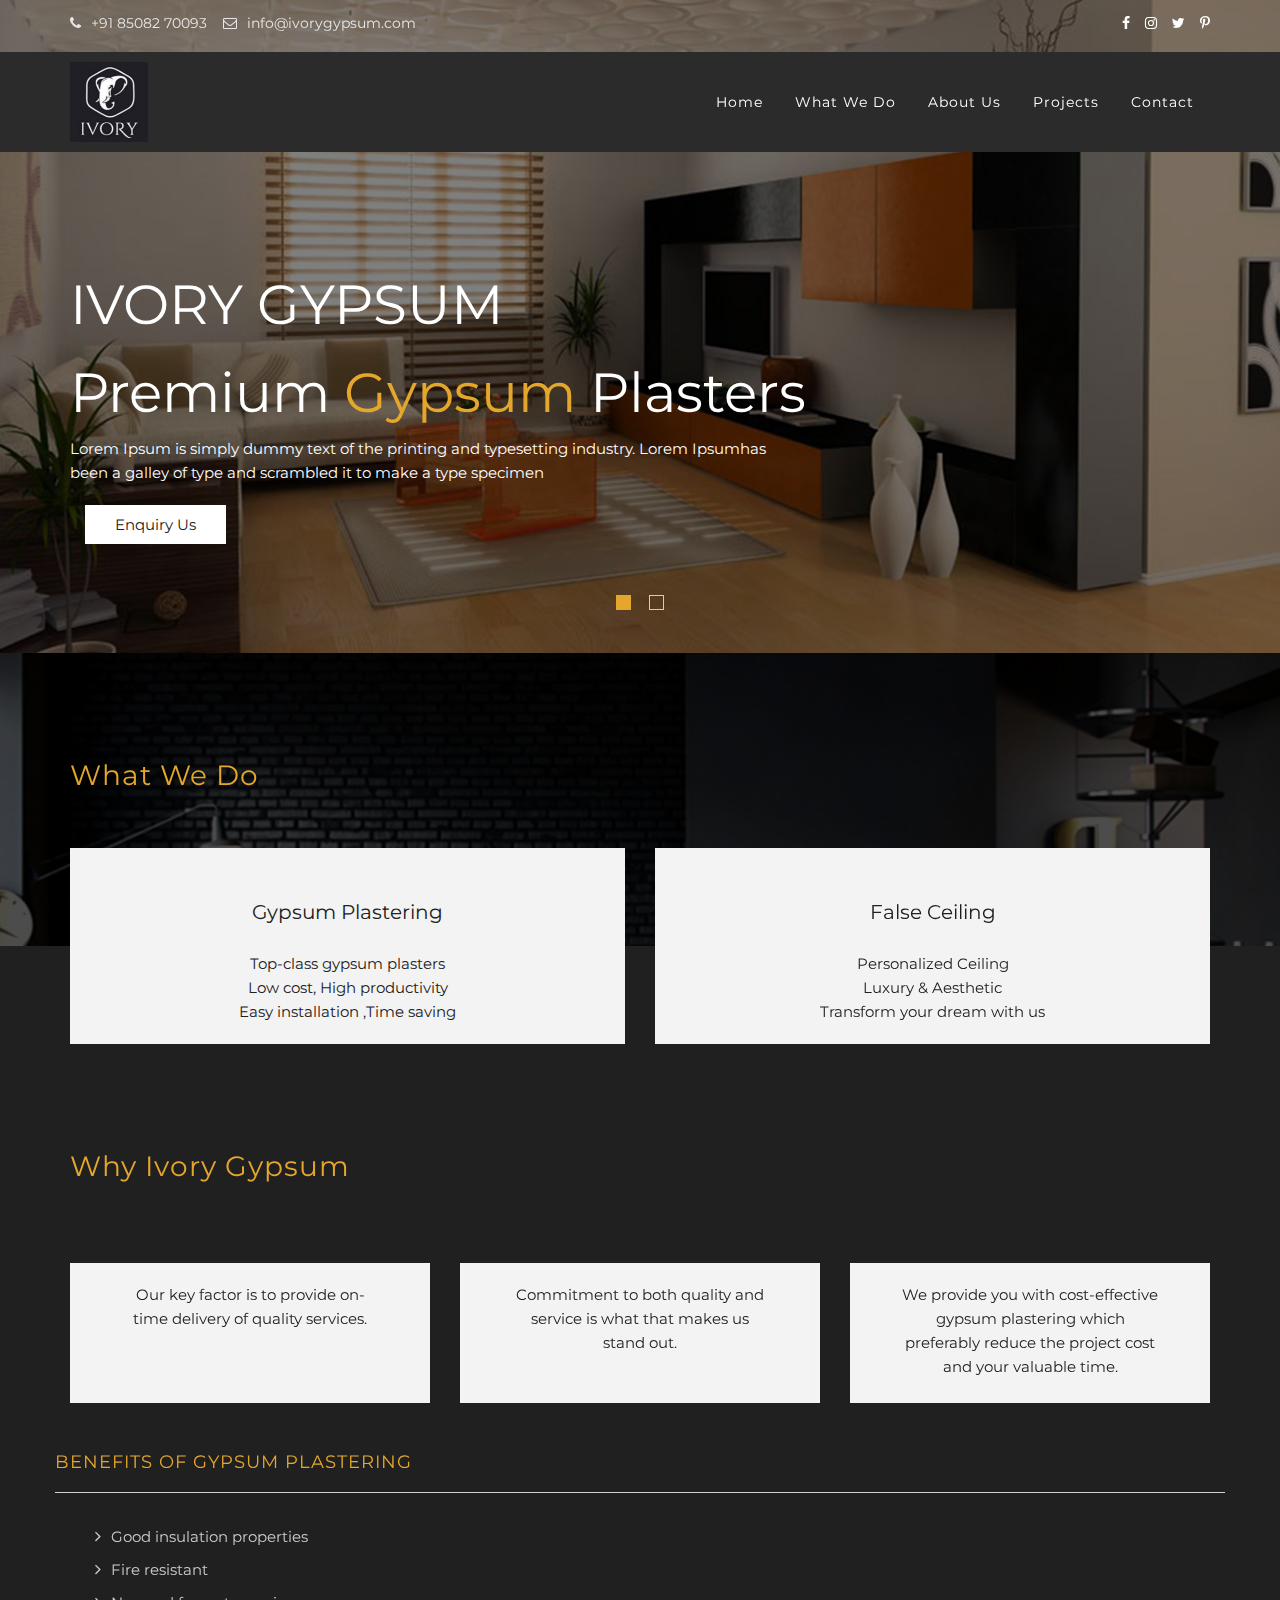
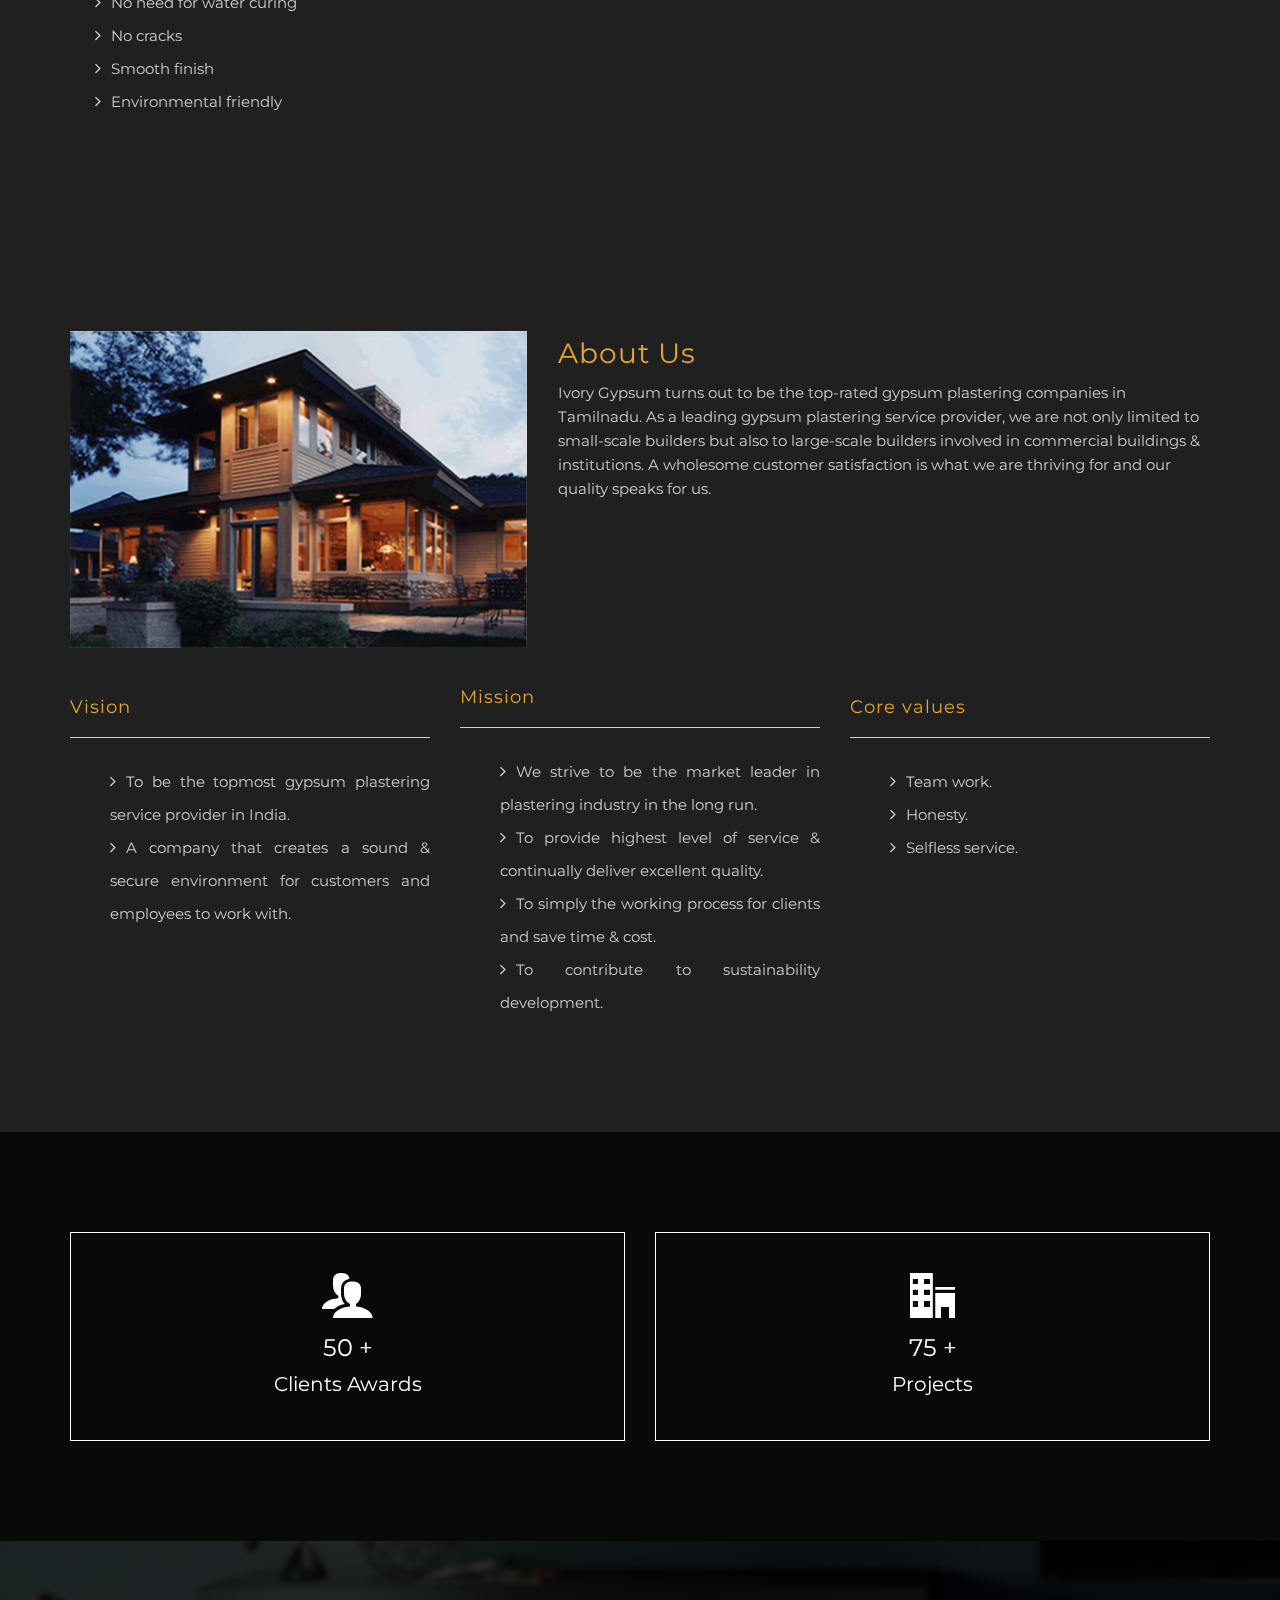
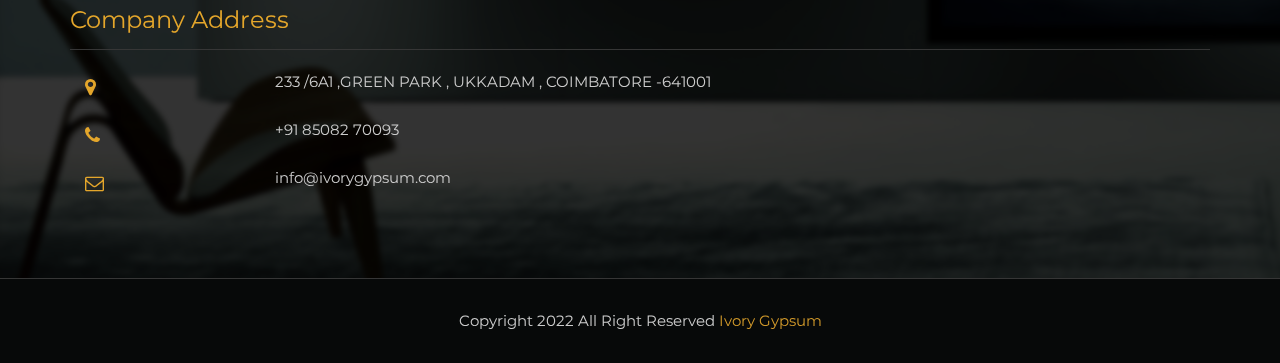
==== commit dc0c59eb: "Add files via upload" ====
--- a/index.html
+++ b/index.html
@@ -38,7 +38,7 @@
                         <div class="row">
                             <div class="col-md-6 col-sm-6 col-xs-12 text-left ">
                                 <ul class="top-bar-icon">
-                                    <li><a href=""><i class="fa fa-phone" aria-hidden="true"></i>+91 94424 08522</a></li>
+                                    <li><a href=""><i class="fa fa-phone" aria-hidden="true"></i>+91 85082 70093</a></li>
                                     <li><a href=""><i class="fa fa-envelope-o" aria-hidden="true"></i>info@ivorygypsum.com</a></li>
                                 </ul>
                             </div>
@@ -63,7 +63,7 @@
                             <div class="container">
                                 <div class="row">
                                     <div class="col-md-12">
-                                        <div class="navbar-header pad-top15 pad-bottom15">
+                                        <div class="navbar-header pad-top10 pad-bottom10">
                                             <!-- Button For Responsive toggle -->
                                             <button type="button" class="navbar-toggle" data-toggle="collapse" data-target=".navbar-collapse">
                                             <span class="sr-only">Toggle navigation</span> 
@@ -73,8 +73,8 @@
                                             </button> 
                                             <!-- Logo -->
                                             <a class="navbar-brand" href="index.html">
-                                            <img class="site_logo dark-logo" style="height:67px" alt="Site Logo"  src="assets/img/dark-logo.png" />
-                                            <img class="site_logo light-logo" alt="" style="height:67px" src="assets/img/light-logo.png" />
+                                            <img class="site_logo dark-logo" style="height:80px" alt="Site Logo"  src="assets/img/dark-logo.png" />
+                                            <img class="site_logo light-logo" alt="" style="height:80px" src="assets/img/light-logo.png" />
                                             </a>
                                         </div>
                                         <!-- Navbar Collapse -->
@@ -88,7 +88,7 @@
                                                 <li><a href="#whatwedo">What we do</a></li>
                                                 <li><a href="#about-page">About Us</a></li>
                                                 <li>
-                                                    <a href="project-grid.html">Projects</a>
+                                                    <a href="project.html">Projects</a>
                                                 </li>
                                                 <!-- <li>
                                                     <a href="#">Projects</a>
@@ -412,7 +412,7 @@
                                         <i class="footer-icon fa fa-phone" aria-hidden="true"></i>
                                     </div>
                                     <div class="col-md-10 col-xs-10">
-                                        <p class="footer-icon footer-box1-text">+91 94424 08522</p>
+                                        <p class="footer-icon footer-box1-text">+91 85082 70093</p>
                                     </div>
                                 </div>
                                 <div class="contact-box1 mar-top10">
